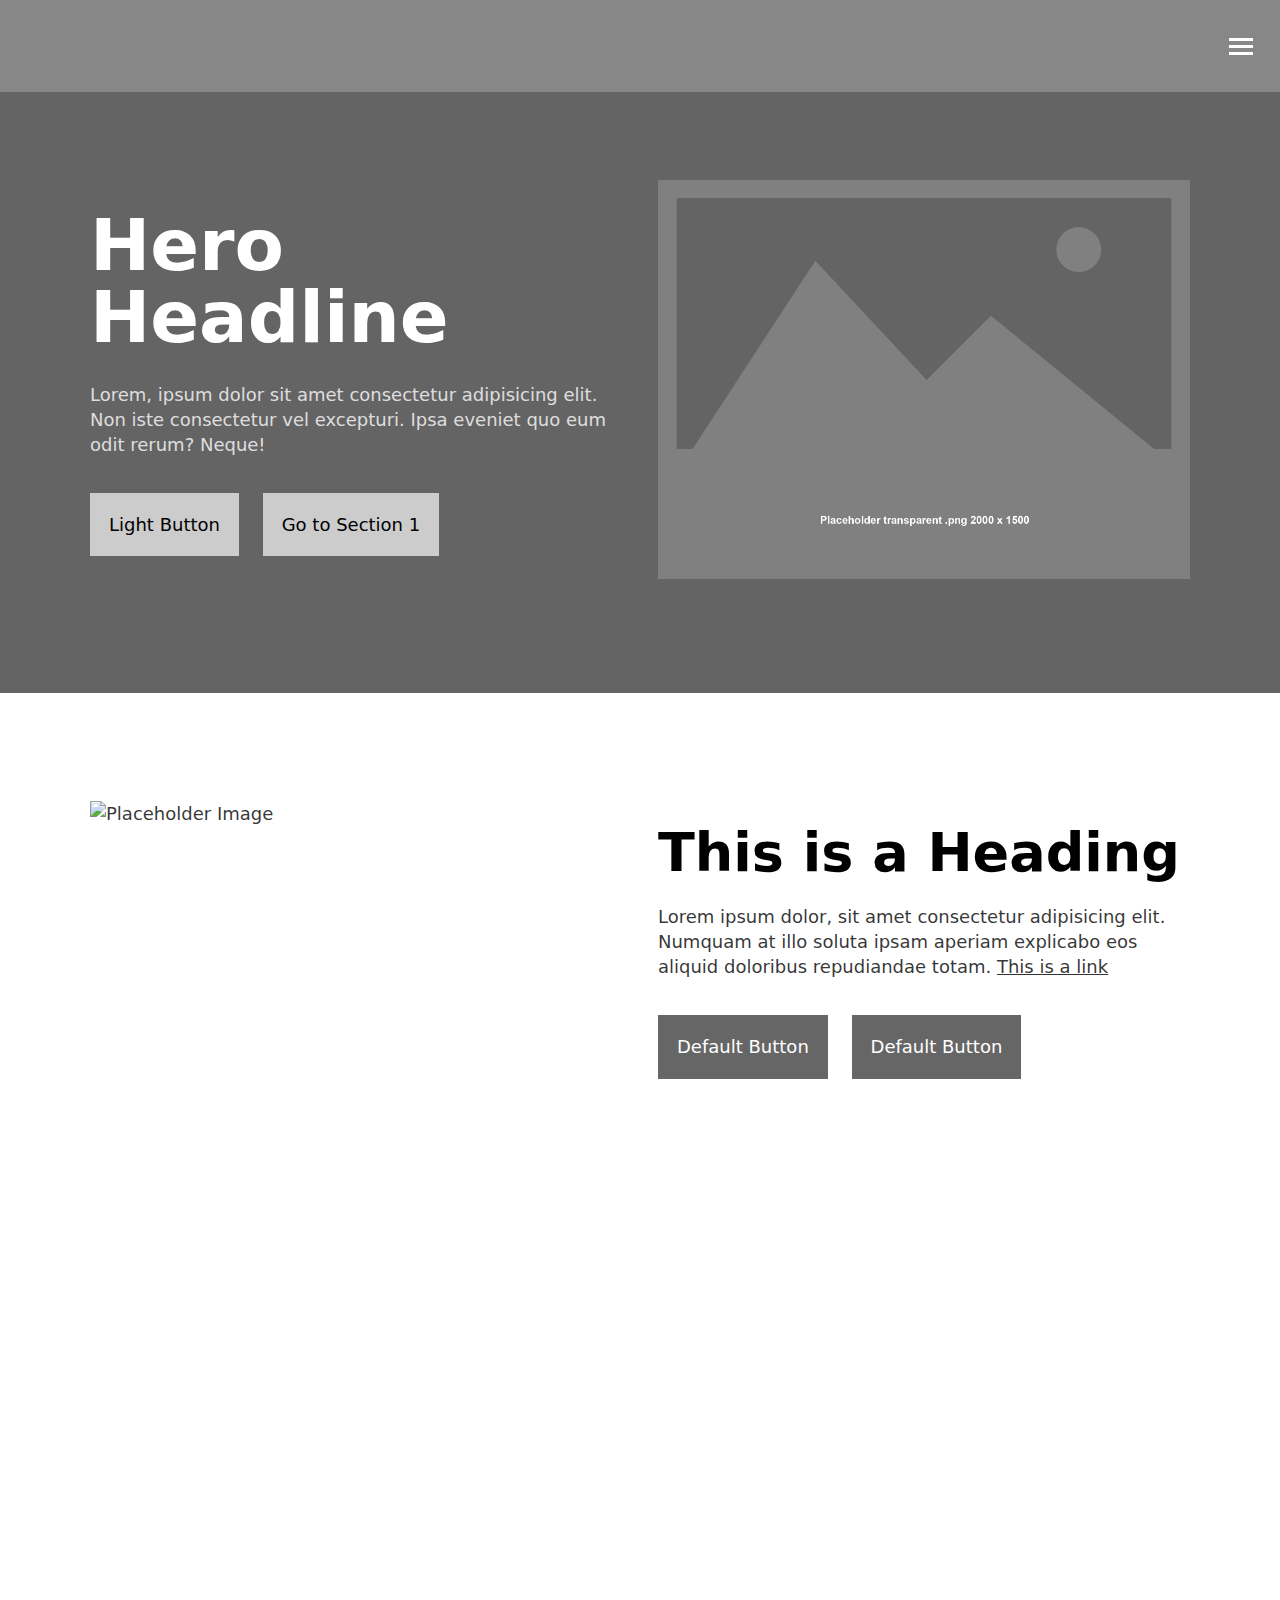
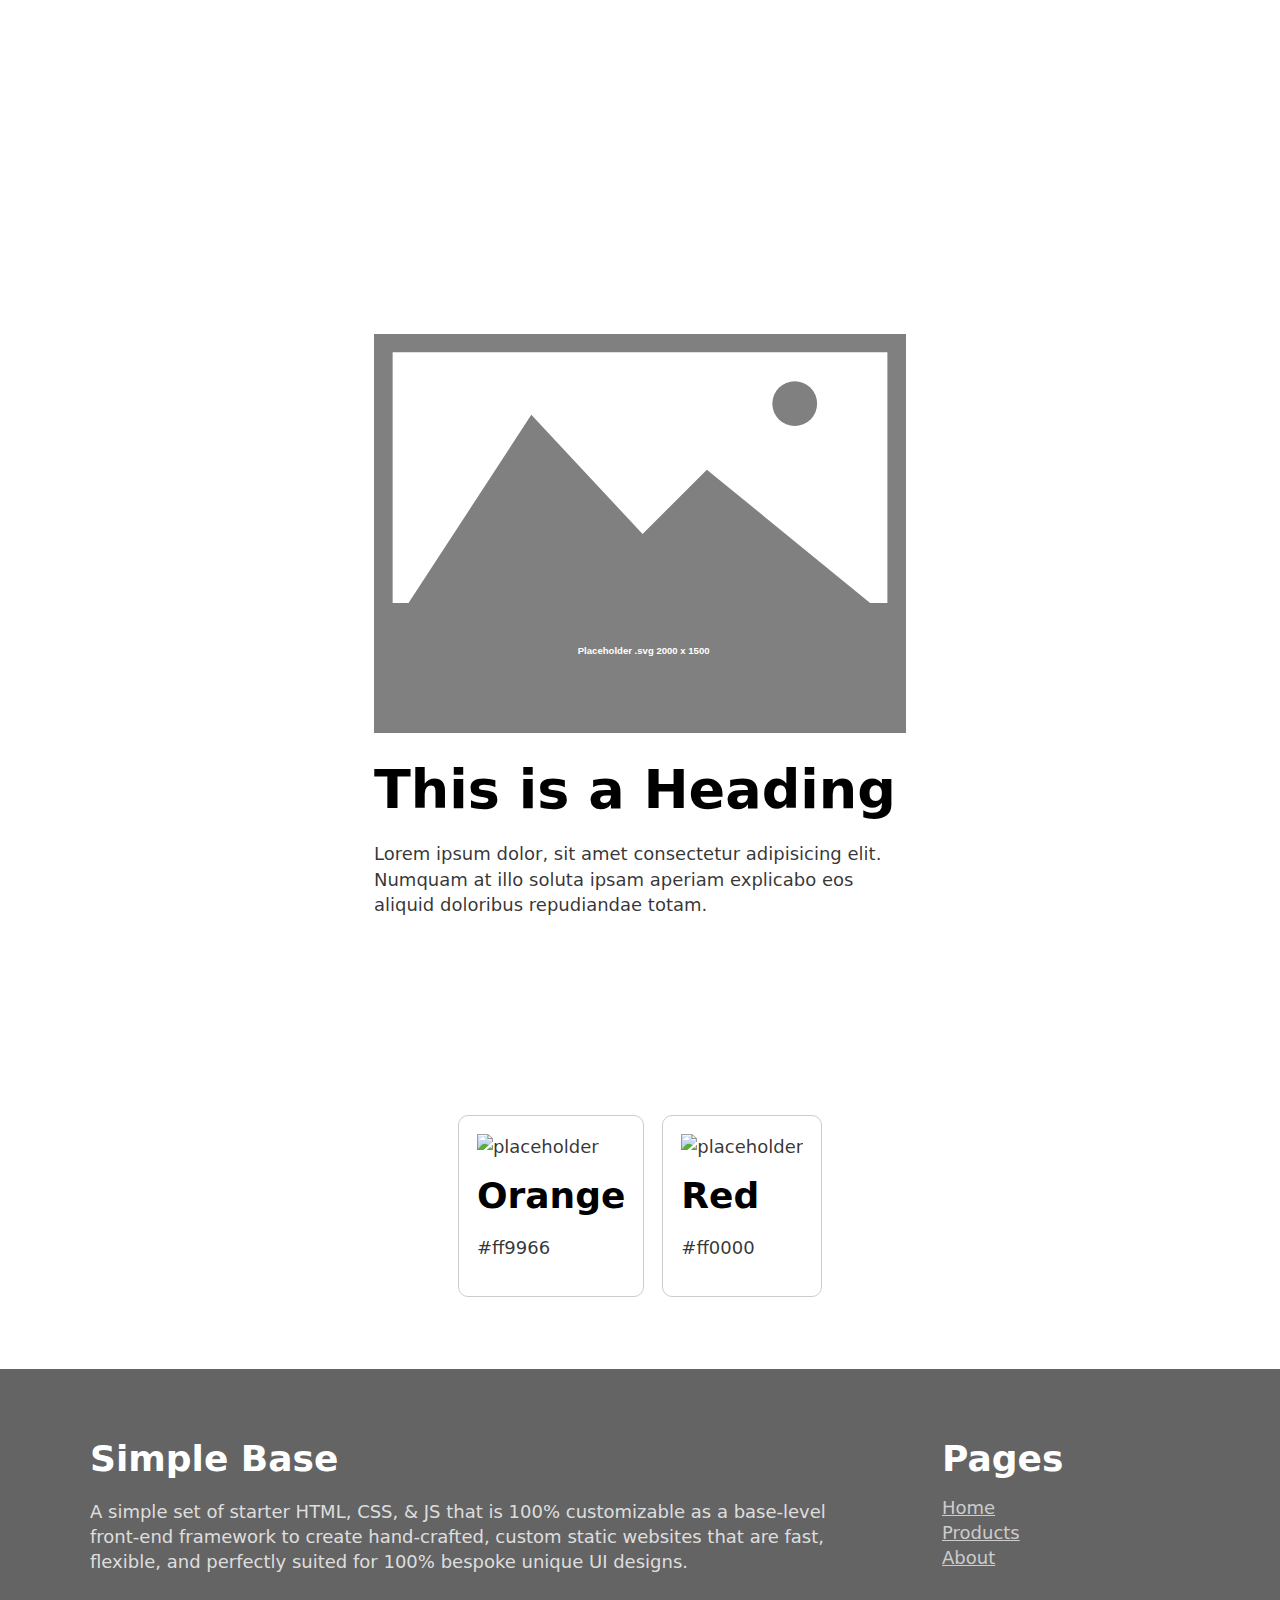
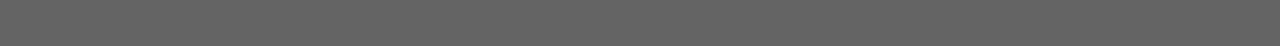
==== index.html @ 4d8b73c4 "updates" ====
<!DOCTYPE html>
<html lang="en">

<head>
    <meta charset="UTF-8">
    <meta name="viewport" content="width=device-width, initial-scale=1.0">
    <title>Simple Base</title>

    <!-- MAIN CSS FILE -->
    <link rel="stylesheet" href="css/style.css">


</head>

<body>

    <header class="site-header on-top-of-hero">
        <div class="site-logo">
            <a href="index.html">
                <!-- <img src="img/placeholder-logo-500x500.png" alt="Site Base Logo" width="50" height="50"> -->
                <!-- <img src="img/placeholder-logo-500x500.svg" alt="Site Base Logo" width="50" height="50"> -->
                <svg width="50" height="50">
                    <circle r="25" cx="25" cy="25" fill="#888"></circle>
                </svg>
            </a>
            <h1 class="hide-visually"><a href="index.html">Simple Base</a></h1>
        </div>
        <nav class="site-header-nav toggle-menu" data-menustate="closed">
            <button class="site-menu-button">
                <span class="hide-visually">Menu</span>
                <svg class="simple-navicon" width="24" height="21">
                    <rect class="simple-navicon-top" x="0" y="2" height="3" width="24"></rect>
                    <rect class="simple-navicon-middle" x="0" y="9" height="3" width="24"></rect>
                    <rect class="simple-navicon-bottom" x="0" y="16" height="3" width="24"></rect>
                </svg>
            </button>
            <ul class="site-menu">
                <li><a href="index.html">Home</a></li>
                <li><a href="products.html">Products</a></li>
                <li><a href="about.html">About</a></li>
                
            </ul>
        </nav>
    </header>

    <main class="site-main">

        <section class="hero">
            <div class="container">

                <div class="row swapped">
                    <div class="one-half">
                        <img src="img/placeholder-2000x1500.png" alt="Hero Image Placeholder" width="2000" height="1500">
                    </div>
                    <div class="one-half">
                        <h1>Hero Headline</h1>
                        <p>Lorem, ipsum dolor sit amet consectetur adipisicing elit. Non iste consectetur vel excepturi. Ipsa eveniet quo eum odit rerum? Neque!</p>
                        <a href="#" class="button light">Light Button</a>
                        <a href="#section1" class="button light">Go to Section 1</a>
                    </div>
                </div>

            </div>
        </section>

        <section id="section1">
            <div class="container">

                <div class="row">
                    <div class="one-half observe-me .animate-from-left">
                        <img src="hero-1000x625.jpg" alt="Placeholder Image">
                    </div>
                    <div class="one-half observe-me animate-from-right">
                        <h1>This is a Heading</h1>
                        <p>Lorem ipsum dolor, sit amet consectetur adipisicing elit. Numquam at illo soluta ipsam aperiam explicabo eos aliquid doloribus repudiandae totam. <a href="#">This is a link</a></p>
                        <a href="#" class="button">Default Button</a>
                        <a href="#" class="button">Default Button</a>
                    </div>
                </div>

            </div>
        </section>

        <section id="section2">
            <div class="container">

                <div class="row swapped observe-me animate-from-left">
                    <div class="one-half">
                        <img src="img/placeholder-2000x1500.gif" alt="Placeholder Image">
                    </div>
                    <div class="one-half">
                        <h1>This is a Heading</h1>
                        <p>Lorem ipsum dolor, sit amet consectetur adipisicing elit. Numquam at illo soluta ipsam aperiam explicabo eos aliquid doloribus repudiandae totam.</p>
                    </div>
                </div>

            </div>
        </section>

        <section id="section3">
            <div class="container">

                <div class="row">
                    <div class="one-half centered">
                        <img src="img/placeholder-2000x1500.svg" alt="Placeholder Image">
                        <h1>This is a Heading</h1>
                        <p>Lorem ipsum dolor, sit amet consectetur adipisicing elit. Numquam at illo soluta ipsam aperiam explicabo eos aliquid doloribus repudiandae totam.</p>
                    </div>
                </div>


            </div>
        </section>

        <section>
            <div class="container">

                <div class="centered-card-group">

                    <div class="centered-card">
                      <img src="http://fpoimg.com/200x200?text=orange&bg_color=f96&text_color=fff" alt="placeholder">
                      <h2>Orange</h2>
                      <p>#ff9966</p>
                    </div>
                  
                    <div class="centered-card">
                      <img src="http://fpoimg.com/200x200?text=red&bg_color=f00&text_color=fff" alt="placeholder">
                      <h2>Red</h2>
                      <p>#ff0000</p>
                    </div>
                  
                  </div>

            </div>


        </section>

    </main>

    <footer class="site-footer">

        <div class="container">

            <div class="row">

                <div class="three-fourths">
                    <h2>Simple Base</h2>
                    <p>A simple set of starter HTML, CSS, & JS that is 100% customizable as a base-level front-end framework to create hand-crafted, custom static websites that are fast, flexible, and perfectly suited for 100% bespoke unique UI designs.</p>
                </div>

                <div class="one-fourth">
                    <h2>Pages</h2>
                    <nav class="site-footer-nav">
                        <ul>
                            <li><a href="index.html">Home</a></li>
                            <li><a href="products.html">Products</a></li>
                            <li><a href="about.html">About</a></li>
                        </ul>
                    </nav>
                </div>

            </div>

        </div>


    </footer>

    <!-- MAIN JS FILE -->
    <script src="js/script.js"></script>

</body>

</html>
---- css/style.css ----
/* -----------------------------
--------------------------------
--------------------------------

CSS TABLE OF CONTENTS

# GLOBAL STYLES
    # GLOBAL VARIABLES
    # GLOBAL RESET
    # GLOBAL COLORS
    # GLOBAL TYPOGRAPHY
    # GLOBAL MEDIA
    # GLOBAL HELPERS

# LAYOUT
    # MEDIA QUERIES / BREAKPOINTS (RESPONSIVE TYPOGRAPHY)
    # CONTAINER
    # GRID

# SITE STRUCTURE
    # HEADER
        # LOGO
        # SITE NAV
            # TOGGLE MENU
        # SITE-HEADER-ON-TOP-OF-HERO
    # MAIN
        # SECTIONS
            # HERO
    # FOOTER

# UI COMPONENTS
    # BUTTONS

# ANIMATION
    # SMOOTH SCROLLING

# CUSTOM STYLING


--------------------------------
--------------------------------
-------------------------------- */

/* -------------- */
/* -- GLOBALS -- */
/* ------------- */

/* GLOBAL VARIABLES */

:root {

    /* DEFINE ALL COMMONLY USED COLORS HERE */
    --color-body-background: rgb(255 255 255);
    --color-text-body: rgb(0 0 0 / .8);
    --color-text-headings: rgb(0 0 0 / 1);

    --color-links-dark: rgb(102 102 102);
    --color-links-darker: rgb(0 0 0);
    --color-links-light: rgb(204 204 204);
    --color-links-lighter: rgb(255 255 255);

    --color-siteheader-background: rgb(135, 135, 135);
    --color-siteheader-links: var(--color-text-headings);

    --color-hero-background: rgb(100 100 100);
    --color-hero-text: rgb(255 255 255 / .8);
    --color-hero-headings: rgb(255 255 255 / 1);

    --color-sitefooter-background: rgb(100 100 100);
    --color-sitefooter-text: rgb(255 255 255 / .8);
    --color-sitefooter-headings: rgb(255 255 255 / 1);
    --color-sitefooter-links: rgb(255 255 255);

    /*  DEFINE ALL FONTS USED HERE */
    --font-body: system-ui, Helvetica, Arial, sans-serif;
    --font-headings: system-ui, Helvetica, Arial, sans-serif;

    /* SIZING UNITS */
    --container-width: 1100px;
    --unit-small: 1em;
    --unit-medium: 2em;
    --unit-large: 4em;


}

/* GLOBAL RESET */

/* CHANGE BOX-SIZING FOR ALL TO BORDER-BOX */
* { box-sizing: border-box; }

/* REMOVE THE DEFAULT 8px MARGIN ON THE BODY */
body { margin: 0; }

/* GLOBAL COLORS */
body {

    /* SET THE COLOR OF THE MAIN BODY BACKGROUND */
    background-color: var(--color-body-background);

    /* SET THE COLOR OF THE MAIN BODY TEXT */
    color: var(--color-text-body);

}

/* SET THE COLOR OF ALL HEADINGS H1-etc */
h1, h2, h3 {
    color: var(--color-text-headings);
}

a {

    /* SET THE COLOR OF ALL TEXT LINKS */
    color: var(--color-links);

    /* SET THE COLOR OF ALL HOVER STATES ON TEXT LINKS */
    &:hover {
        color: var(--color-links-hover);
    }

}

/* GLOBAL TYPOGRAPHY */
body {

    /* SET THE FONT FOR ALL MAIN BODY TEXT */
    font-family: var(--font-body);

    /* SET THE LEADING (LINE-HEIGHT) FOR ALL BODY TEXT */
    line-height: 1.4;

}

/* SET THE FONT FAMILY AND MARGINS FOR ALL HEADINGS */
h1, h2, h3 {
    font-family: var(--font-headings);
    margin: .4em 0;
}

/* SET H1 FONT SIZE AND LEADING */
h1 {
    font-size: 3em;
    line-height: 1.1;
}

/* SET H2 FONT SIZE AND LEADING */
h2 {
    font-size: 2em;
    line-height: 1.2;
}

/* SET H3 FONT SIZE AND LEADING */
h3 {
    font-size: 1.5em;
    line-height: 1.3;
}

p {
    /* LIMIT THE WIDTH OF ALL PARAGRAPHS */
    max-width: 65ch;

    /* NEW SCHOOL WIDOW SLAYER */
    text-wrap: pretty;

}

/* GLOBAL MEDIA */

/* MAKE ALL IMAGES SHRINK ON SMALL SCREENS */
img {
    max-width: 100%;
    height: auto; 
}

/* GLOBAL HELPERS */

/* HIDE ELEMENTS VISUALLY BUT NOT FROM SCREEN READERS AND SEACH ENGINES */
.hide-visually {
    position: absolute;
    top: -9999px;
    left: -9999px;
}

@media (max-width: 767px) {
    .hide-visually-smallonly {
        position: absolute;
        top: -9999px;
        left: -9999px;
    }
}


/* ------------- */
/* -- LAYOUT -- */
/* ------------ */

/* RESPONSIVE TYPOGRAPHY VIA MEDIA QUERIES */

/* SMALL SCREENS (Mobile < 768px) */
body {
    /* SET THE DEFAULT FONT SIZE TO 14px */
    font-size: 87.5%; 
}

/* MEDIUM SCREENS (Tablets < 1200px) */
@media (min-width: 768px) {
    body {
        /* SET THE MEDIUM SCREENS AND HIGHER FONT SIZE TO 16px */
        font-size: 100%; 
    }
}

/* LARGE SCREENS (Laptops & Desktops > 1200px) */
@media (min-width: 1200px) {
    body {
        /* SET THE LARGE SCREENS AND HIGHER FONT SIZE TO 18px */
        font-size: 112.5%; 
    }
}

/* CONTAINER */
.container {
    /* SET THE MAX WIDTH OF YOUR SITE (eg 1200px) */
    max-width: var(--container-width);

    /* CENTER THE CONTAINER HORIZONTALLY*/
    margin-left: auto;
    margin-right: auto;
}

/* GRID */
.row {
    --gridgap: 2em;
}

.row > * {
    margin-top: var(--gridgap);
    margin-bottom: var(--gridgap);
}

@media (min-width: 768px) {
    .row {
        display: grid;
        grid-template-columns: repeat(12, 1fr);
        gap: var(--gridgap);
    }

    /* COMMONLY USED SEMANTIC COLUMN WIDTHS */
    .one-half { grid-column: auto / span 6; }
    .one-third { grid-column: auto / span 4; }
    .two-thirds { grid-column: auto / span 8; }
    .one-fourth { grid-column: auto / span 3; }
    .three-fourths { grid-column: auto / span 9; }

    /* 12 COLUMN CLASSES */
    .col-1 { grid-column: auto / span 1; }
    .col-2 { grid-column: auto / span 2; }
    .col-3 { grid-column: auto / span 3; }
    .col-4 { grid-column: auto / span 4; }
    .col-5 { grid-column: auto / span 5; }
    .col-6 { grid-column: auto / span 6; }
    .col-7 { grid-column: auto / span 7; }
    .col-8 { grid-column: auto / span 8; }
    .col-9 { grid-column: auto / span 9; }
    .col-10 { grid-column: auto / span 10; }
    .col-11 { grid-column: auto / span 11; }
    .col-12 { grid-column: auto / span 12; }

    /* COMMONLY CENTERED COLUMNS */
    .one-half.centered { grid-column: 4 / span 6; }
    .one-third.centered { grid-column: 5 / span 4; }
    .two-thirds.centered { grid-column: 3 / span 8; }

    /* PUSHES */
    .push-1 { grid-column-start: 2; }
    .push-2 { grid-column-start: 3; }
    .push-3 { grid-column-start: 4; }
    .push-4 { grid-column-start: 5; }
    .push-5 { grid-column-start: 6; }
    .push-6 { grid-column-start: 7; }
    .push-7 { grid-column-start: 8; }
    .push-8 { grid-column-start: 9; }
    .push-9 { grid-column-start: 10; }
    .push-10 { grid-column-start: 11; }
    .push-11 { grid-column-start: 12; }

    /* SWAP (REVERSE) COLUMNS - WORKS ONLY w/ 2 CHILDREN  */
    .row.swapped > *:first-child { order: 2; }
    .row.swapped > *:last-child { order: 1; }

}

/* FOR DEMO PURPOSES */
.demo > * {
    background-color: #444;
    padding: 1em;
    text-align: center;
}


/* -------------------- */
/* -- SITE STRUCTURE -- */
/* -------------------- */

/* SITE HEADER */
.site-header {
    background-color: var(--color-siteheader-background);
    
    /* PUT ALL HEADER CHILDREN SIDE-BY-SIDE AND VERT CENTERED ON LARGE SCREENS */
    @media (min-width: 768px) {
        display: flex;
        justify-content: space-between;
        align-items: center;
    }

    /* ADD SOME GENERAL SPACING AROUND THE HEADER */
    padding: var(--unit-small);

    /* REMOVE LINK UNDERLINES IN HEADER */
    a {
        text-decoration: none;
    }

    /* SITE LOGO */
    .site-logo {

        /* PUT SITE LOGO CHILDREN SIDE-BY-SIDE AND CENTER */
        display: flex;
        align-items: center;
        justify-content: center;
        gap: 1em;

        /* PLACE LOGO CHILDREN SIDE-BY-SIDE AND CENTER */
        /*display: flex;
        align-items: center;
        justify-content: center;
        gap: 1em;*/

        

        /* REMOVE MARGINS AND RESIZE H1 INSIDE HEADER */
        h1 {
            font-size: 2em;
            margin: 0;
            text-wrap: nowrap;
        }

    

    }

    /* SITE-NAV */
    .site-header-nav {

        ul {
            /* REMOVE MARGINS & BULLETS FROM LIST */
            margin: 0;
            padding: 0;
            list-style: none;
            display: flex;
            justify-content: center;
            flex-wrap: wrap;

        }

        /* MAKE SITE NAV LINKS BIG LIKE BUTTONS */
        a {
            display: block;
            padding: 1em;
        }
    
    }

}

/* TOGGLE MENU */

/* HIDE MENU BUTTON IF NOT USING TOGGLE NAV */
.site-menu-button {
    display: none;
}

.toggle-menu {

    /* SET TOGGLE MENU COLORS */
    --color-togglemenu-text: yellow;
    --color-togglemenu-background: red;


    display: flex;
    flex-direction: row-reverse;
    align-items: center;

    /* SHOW MENU BUTTON IF USING TOGGLE NAV */
    .site-menu-button {
        display: block;
        background-color: transparent;
        border: 1px solid var(--color-siteheader-links);
        color: var(--color-siteheader-links);
        padding: .5em;
        position: relative;
        z-index: 100;
        transition: .4s all ease-out;

        /* RESET BUTTON FONT SIZE TO SAME AS SITE HEADER NAV */
        font-size: inherit;
        
        &:hover {
            cursor: pointer;
        }

        &:has(svg) {
            
            /* VERTICALLY ALIGN AND ADD GAP */
            display: flex;
            align-items: center;
            gap: calc(var(--unit-small) / 2);

            /* REMOVE BORDER */
            border: none;

            /* SET SVG COLOR */
            svg {
                fill: var(--color-siteheader-links);
            }

            /* ADD SUPPORT FOR NAVICON / HAMBURGER ICON */
        &:has(svg) {

            /* VERTICALLY ALIGN THE MENU TEXT W ICON */
            display: flex;
            align-content: center;
            gap: var(--unit-small);

            /* REMOVE BORDER */
            border: none;

            /* SET THE COLOR OF THE SVG TO MATCH */
            svg {
                fill: var(--color-siteheader-links);
            }

        }


            /* ADD SUPPORT FOR SVG ANIMATION */
            svg > * {
                transition: .2s all ease-out;
                transform-origin: center;
            }

        }

    }

    .site-menu {
        position: fixed;
        top: 0;
        right: 0;
        z-index: 50;
        background-color: var(--color-togglemenu-background);
        width: 100%;
        min-height: 100svh;
        flex-direction: column;
        justify-content: center;
        align-items: center;
        font-size: 3vw;
        transition: .4s all ease-out;

        a {
            padding: 2vh 2vw;
            color: var(--color-togglemenu-text);
        }
    }

    &[data-menustate="open"] {

        /* CHANGE COLORS TO TOGGLE MENU COLORS WHEN OPEN */
        --color-siteheader-links: var(--color-togglemenu-text);

        /* SET MENU BUTTON TO FIXED WHEN MENU IS OPEN */
        .site-menu-button {
            position: fixed;
            z-index: 100;
        }

        
        
        
        
        
        
        
        
        
        
        
        
        /* SHOW THE SITE MENU WHEN OPEN */
        .site-menu {
            transform: translateX(0);
        }

        /* ANIMATE THE NAVICON / HAMBURGER ICON TO AN X */
       .site-menu-button svg {
           
            .simple-navicon-top {
                 rotate: 45deg;
                 translate: -21% 25%;
            }
            .simple-navicon-middle {
                opacity: 0;
            }
            .simple-navicon-bottom {
                transform: translate(-21%, -25%) rotate(-45deg);
            }
        }

    }

    &[data-menustate="closed"] {

        /* MOVE THE SIDE MENU TO THE RIGHT WHEN CLOSED */
        .site-menu {
            transform: translateX(100%);
        }
    }
}

/* IF TOGGLE MENU DISPLAY LOGO ON LEFT AND MENU ON RIGHT ON ALL SCREENS */
.site-header:has(.toggle-menu) {
    display: flex;
    justify-content: space-between;

    .site-logo {
        position: relative;
        z-index: 100;
    }

}


/* PLACE SITE HEADER ON TOP OF HERO ON LARGE SCREENS */
.site-header.on-top-of-hero {

    /* RENDER HEADER ON TOP OF HERO */
    position: absolute;
    width: 100%;

    /* SET SITE HEADER LINK COLOR ON LARGE SCREENS */
    --color-siteheader-links: var(--color-hero-headings);
    a {
        color: var(--color-siteheader-links);
    }

    /* ADD MORE SPACE ON TOP FOR THE ABSOLUTE HEADER */
    & + .site-main > .hero {
        padding-top: calc(4em + var(--unit-large));
    }

}


/* SITE MAIN */
.site-main {
}

/* SECTIONS */
section {
    padding: var(--unit-large) var(--unit-small);
}

/* HERO SECTION */

.hero {
    background-color: var(--color-hero-background);
    color: var(--color-hero-text);

    h1 {
        font-size: 4em;
        line-height: 1;
        text-wrap: balance;
    }

    h1, h2, h3 {
        color: var(--color-hero-headings);
    }

}

/* SITE FOOTER */
.site-footer {
    background-color: var(--color-sitefooter-background);
    color: var(--color-sitefooter-text);

    /* ADD SOME GENERAL PADDING AROUND THE FOOTER */
    padding: var(--unit-small);

    h1, h2, h3 {
        color: var(--color-sitefooter-headings);
    }

    a {
        color: var(--color-links-light);

        &:hover {
            color: var(--color-links-lighter);
        }
    }

    .site-footer-nav {
        ul {
            list-style: none;
            margin: 0;
            padding: 0;
        }
    }

}


/* ------------------- */
/* -- UI COMPONENTS -- */
/* ------------------- */

/* BUTTONS */

.button {
    /* SET THE BUTTON COLORS */
    border: 1px solid var(--color-links-dark);
    background-color: var(--color-links-dark);
    color: white;

    /* ENABLE BOX MODEL STYLING */
    display: inline-block;
    padding: var(--unit-small);
    margin: var(--unit-small) 0;

    /* GET RID OF THE UNDERLINE */
    text-decoration: none;

    + .button {
        margin-left: var(--unit-small);
    }

    &:hover {
        color: #fff;
        background-color: var(--color-links-darker);
        border-color: var(--color-links-darker);
    }

    /* LIGHT BUTTON VARIANT */
    &.light {
        border-color: var(--color-links-light);
        background-color: var(--color-links-light);
        color: var(--color-links-darker);

        &:hover {
            border-color: var(--color-links-lighter);
            background-color: var(--color-links-lighter);
        }

    }

}

/* CENTERED CARDS */
.centered-card-group {

    display: flex;
    justify-content: center;
    gap: 1em;

    .centered-card {
        border: 1px solid #ccc;
        border-radius: 10px;
        padding: 1em;
    }

}
















/* ------------------- */
/* -- ANIMATION -- */
/* ------------------- */

/* ENABLE NATIVE SMOOTH SCROLLING */
html {
    scroll-behavior: smooth;
}

/* ONSCROLL TRIGGERED ANIMATION */
.observe-me {
    opacity: 0;
    transition: all 1s ease-out .5s;
    
    &[data-viewstate="active"] {
        opacity: 1;
    }

}

.animate-from-left {
    translate: -20px 20px;
    &[data-viewstate="active"] {
        translate: 0 0;
    }
}
.animate-from-right {
    translate: 20px 20px;
    &[data-viewstate="active"] {
        translate: 0 0;
    }
}
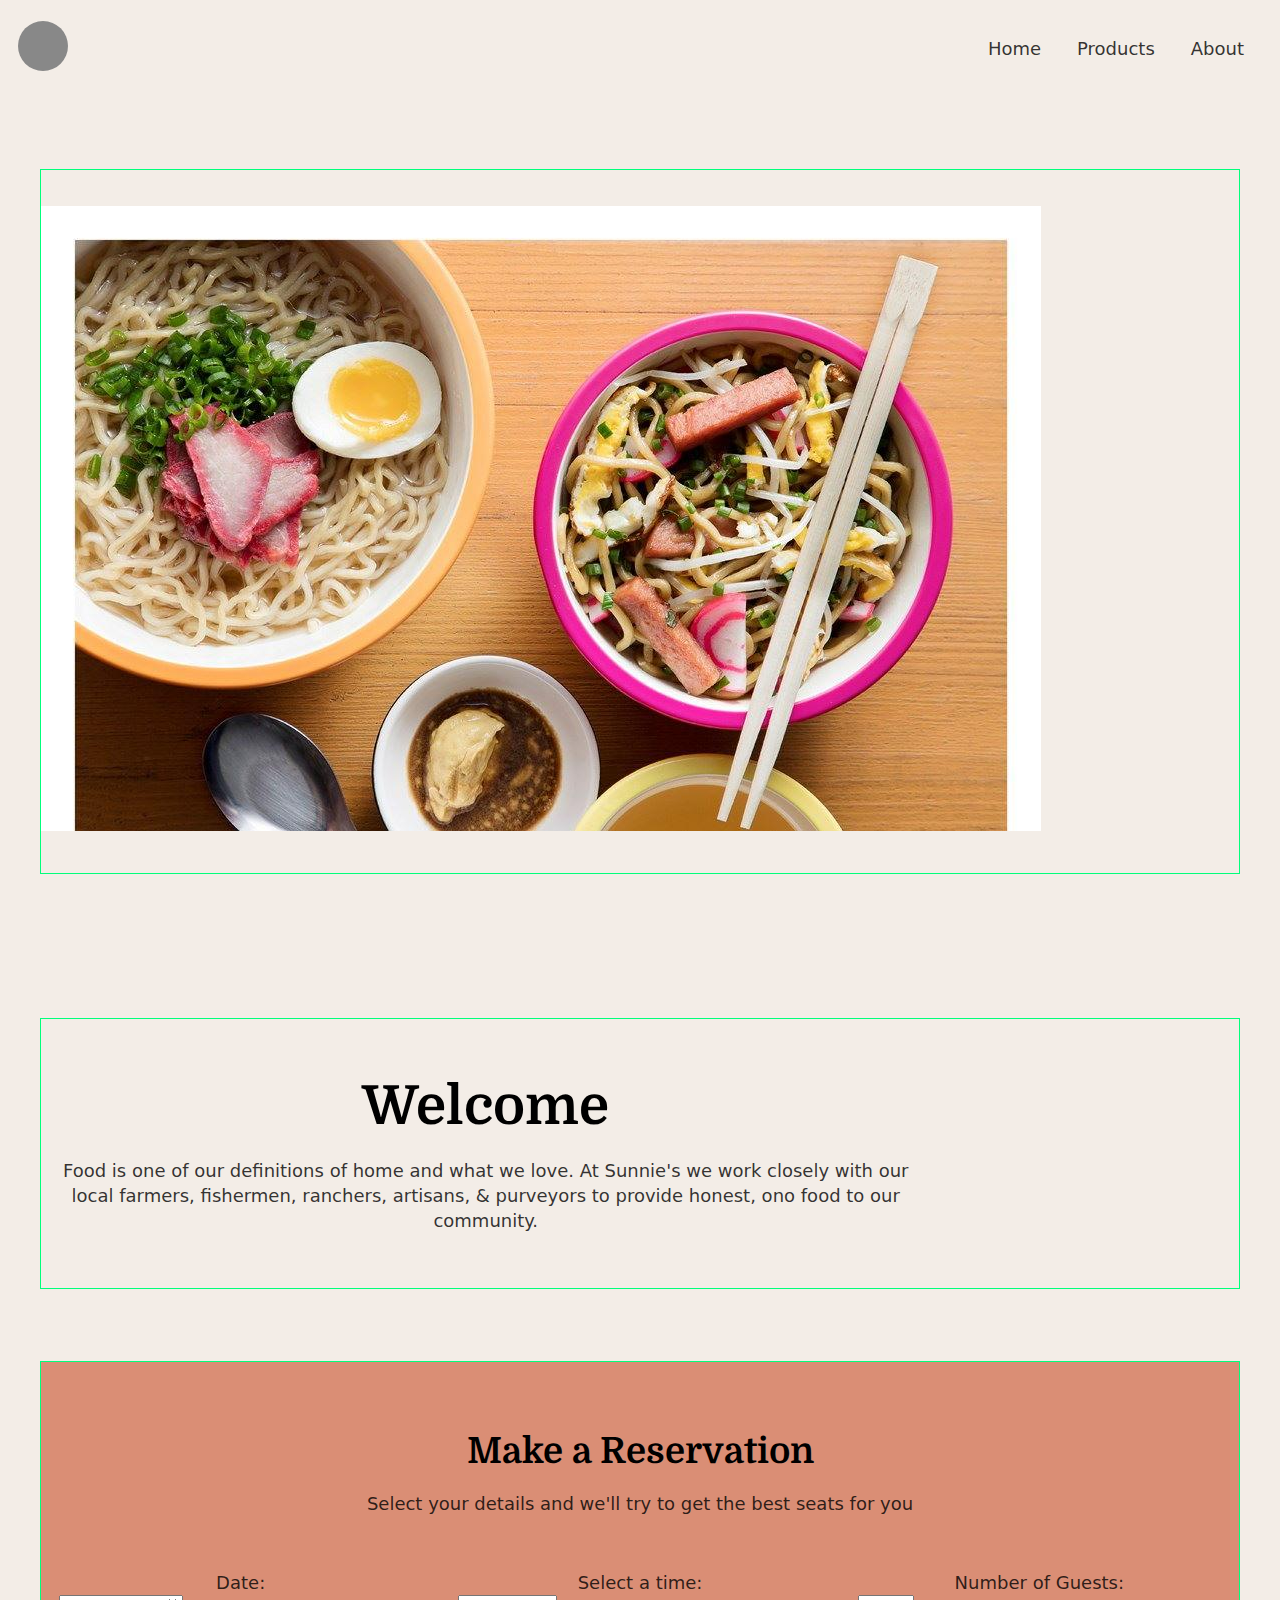
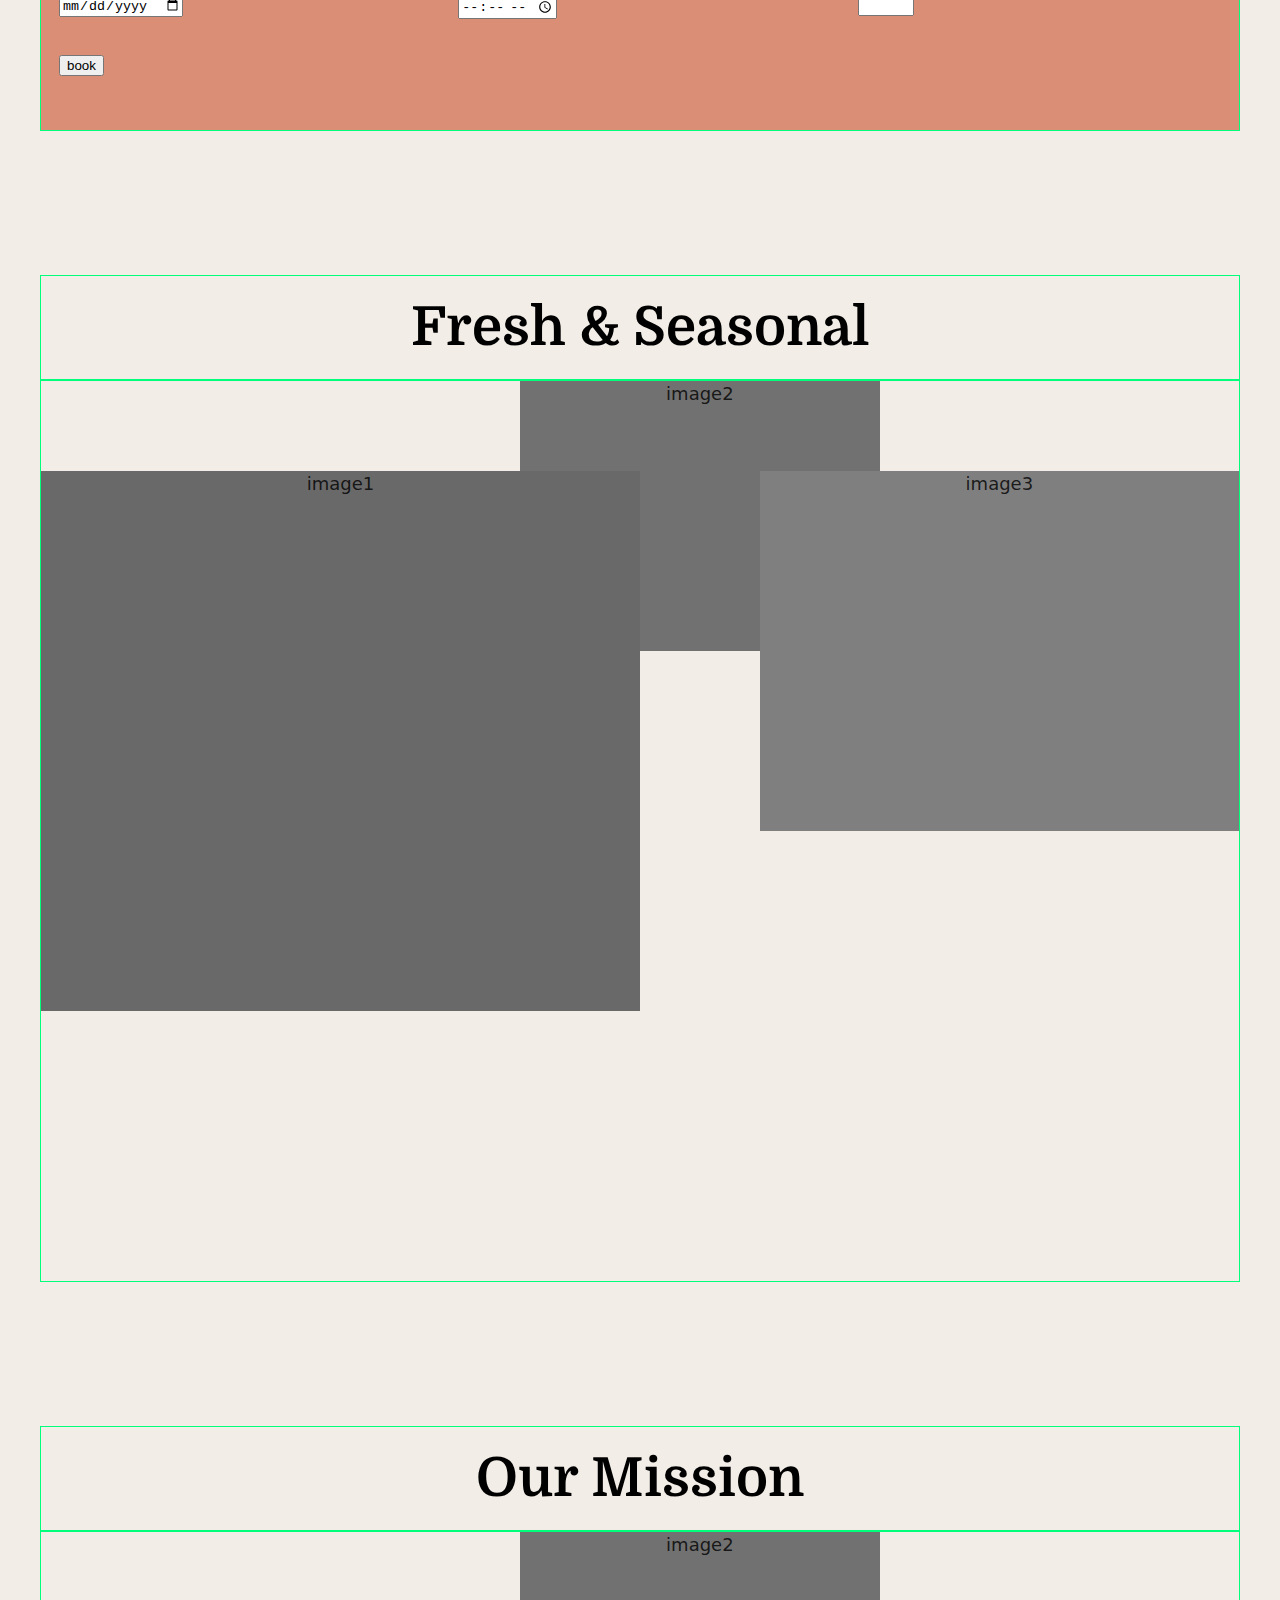
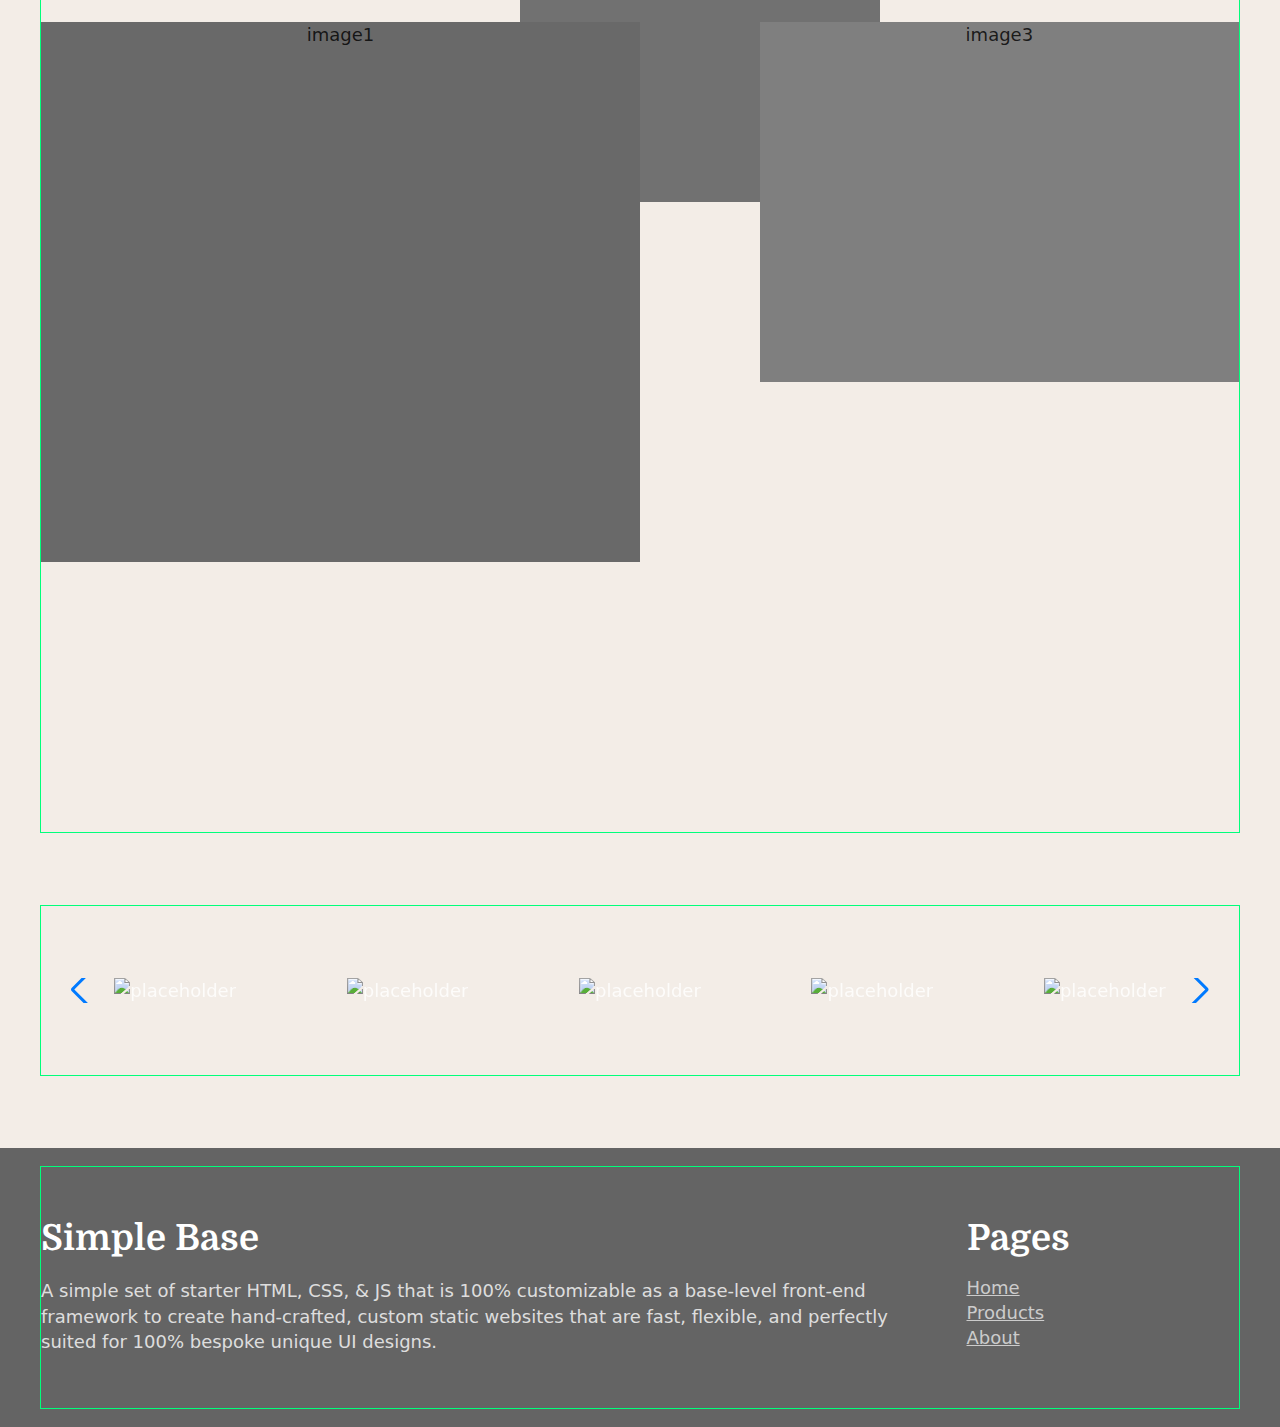
==== commit 47f60f42: "added images" ====
--- a/index.html
+++ b/index.html
@@ -6,15 +6,27 @@
     <meta name="viewport" content="width=device-width, initial-scale=1.0">
     <title>Simple Base</title>
 
+    <!-- GOOGLE FONT -->
+
+
+    <link rel="preconnect" href="https://fonts.googleapis.com">
+    <link rel="preconnect" href="https://fonts.gstatic.com" crossorigin>
+    <link
+        href="https://fonts.googleapis.com/css2?family=Domine:wght@400..700&family=Lato:ital,wght@0,100;0,300;0,400;0,700;0,900;1,100;1,300;1,400;1,700;1,900&display=swap"
+        rel="stylesheet">
+
     <!-- MAIN CSS FILE -->
     <link rel="stylesheet" href="css/style.css">
 
+    <!-- CSS LINK IN HEAD OF HTML (NOT IN BODY) -->
+    <link rel="stylesheet" href="https://cdn.jsdelivr.net/npm/swiper@11/swiper-bundle.min.css">
+
 
 </head>
 
 <body>
 
-    <header class="site-header on-top-of-hero">
+    <header class="site-header on-top-of-herox">
         <div class="site-logo">
             <a href="index.html">
                 <!-- <img src="img/placeholder-logo-500x500.png" alt="Site Base Logo" width="50" height="50"> -->
@@ -25,7 +37,7 @@
             </a>
             <h1 class="hide-visually"><a href="index.html">Simple Base</a></h1>
         </div>
-        <nav class="site-header-nav toggle-menu" data-menustate="closed">
+        <nav class="site-header-nav toggle-menux" data-menustate="closed">
             <button class="site-menu-button">
                 <span class="hide-visually">Menu</span>
                 <svg class="simple-navicon" width="24" height="21">
@@ -38,103 +50,251 @@
                 <li><a href="index.html">Home</a></li>
                 <li><a href="products.html">Products</a></li>
                 <li><a href="about.html">About</a></li>
-                
+
             </ul>
         </nav>
     </header>
 
+
+
+
+
+
     <main class="site-main">
 
-        <section class="hero">
+        <section class="Hero">
             <div class="container">
 
-                <div class="row swapped">
-                    <div class="one-half">
-                        <img src="img/placeholder-2000x1500.png" alt="Hero Image Placeholder" width="2000" height="1500">
-                    </div>
-                    <div class="one-half">
-                        <h1>Hero Headline</h1>
-                        <p>Lorem, ipsum dolor sit amet consectetur adipisicing elit. Non iste consectetur vel excepturi. Ipsa eveniet quo eum odit rerum? Neque!</p>
-                        <a href="#" class="button light">Light Button</a>
-                        <a href="#section1" class="button light">Go to Section 1</a>
-                    </div>
-                </div>
+                <div class="row">
+                    <div class="one-whole centered">
+                        <img src="img/hero-1000x625.jpg" alt="Placeholder Image">
+
+                    </div>
+                </div>
+
+
 
             </div>
         </section>
 
-        <section id="section1">
+        <section class="intro">
             <div class="container">
 
+
                 <div class="row">
-                    <div class="one-half observe-me .animate-from-left">
-                        <img src="hero-1000x625.jpg" alt="Placeholder Image">
-                    </div>
-                    <div class="one-half observe-me animate-from-right">
-                        <h1>This is a Heading</h1>
-                        <p>Lorem ipsum dolor, sit amet consectetur adipisicing elit. Numquam at illo soluta ipsam aperiam explicabo eos aliquid doloribus repudiandae totam. <a href="#">This is a link</a></p>
-                        <a href="#" class="button">Default Button</a>
-                        <a href="#" class="button">Default Button</a>
-                    </div>
-                </div>
-
+                    <div class="three-fourths centered">
+                        <h1>Welcome</h1>
+                        <p>Food is one of our definitions of home and what we love. At Sunnie's we work closely
+                            with our local farmers, fishermen, ranchers, artisans, & purveyors to provide
+                            honest, ono
+                            food to our community.
+
+                    </div>
+
+                </div>
             </div>
-        </section>
-
-        <section id="section2">
+
+
+            <section class="Res">
+
+                <div class="container">
+
+
+                    <div class="reservation-form">
+                        <h2>Make a Reservation</h2>
+                        <p>Select your details and we'll try to get the best seats for you</p>
+
+                        <form>
+
+                            <div class="row">
+                                <div class="one-third">
+                                    <label for="date">Date:</label>
+                                    <input type="date" id="date" name="date">
+                                </div>
+
+                                <div class="one-third">
+                                    <label for="appt">Select a time:</label>
+                                    <input type="time" id="appt" name="appt">
+                                </div>
+
+                                <div class="one-third">
+                                    <label for="quantity">Number of Guests:</label>
+                                    <input type="number" id="quantity" name="quantity" min="1" max="10">
+                                </div>
+                            </div>
+
+
+                            <input type="submit" value="book">
+
+                        </form>
+                    </div>
+
+                </div>
+
+
+            </section>
+
+            <section class="fresh">
+
+                <div class="container">
+
+
+                    <h1>Fresh & Seasonal</h1>
+
+                </div>
+
+                <div class="container">
+
+
+                    <div class="customgrid1">
+                        <div class="img1">image1</div>
+                        <div class="img2">image2</div>
+                        <div class="img3">image3</div>
+                    </div>
+
+
+                </div>
+
+
+
+                </div>
+
+
+            </section>
+
+
+
+            <section class="mission">
+
+                <div class="container">
+
+
+                    <h1>Our Mission</h1>
+
+                </div>
+
+                <div class="container">
+
+
+                    <div class="customgrid1">
+                        <div class="img1">image1</div>
+                        <div class="img2">image2</div>
+                        <div class="img3">image3</div>
+                    </div>
+
+
+                </div>
+
+
+
+                </div>
+
+
+            </section>
+
+
+            <!-- CSS LINK IN HEAD OF HTML (NOT IN BODY) -->
+            <link rel="stylesheet" href="https://cdn.jsdelivr.net/npm/swiper@11/swiper-bundle.min.css">
+
             <div class="container">
 
-                <div class="row swapped observe-me animate-from-left">
-                    <div class="one-half">
-                        <img src="img/placeholder-2000x1500.gif" alt="Placeholder Image">
-                    </div>
-                    <div class="one-half">
-                        <h1>This is a Heading</h1>
-                        <p>Lorem ipsum dolor, sit amet consectetur adipisicing elit. Numquam at illo soluta ipsam aperiam explicabo eos aliquid doloribus repudiandae totam.</p>
-                    </div>
-                </div>
+                <section class="hero">
+                    <!-- CAROUSEL IN BODY -->
+                    <!-- Slider main container -->
+                    <div class="swiper">
+                        <!-- Additional required wrapper -->
+                        <div class="swiper-wrapper">
+                            <!-- Slides -->
+                            <div class="swiper-slide">
+                                <img src="https://fpoimg.com/270x270?text=Preview" alt="placeholder">
+                            </div>
+                            <div class="swiper-slide">
+                                <img src="https://fpoimg.com/270x270?text=Preview" alt="placeholder">
+                            </div>
+                            <div class="swiper-slide">
+                                <img src="https://fpoimg.com/270x270?text=Preview" alt="placeholder">
+                            </div>
+                            <div class="swiper-slide">
+                                <img src="https://fpoimg.com/270x270?text=Preview" alt="placeholder">
+                            </div>
+                            <div class="swiper-slide">
+                                <img src="https://fpoimg.com/270x270?text=Preview" alt="placeholder">
+                            </div>
+                            <div class="swiper-slide">
+                                <img src="https://fpoimg.com/270x270?text=Preview" alt="placeholder">
+                            </div>
+                            <div class="swiper-slide">
+                                <img src="https://fpoimg.com/270x270?text=Preview" alt="placeholder">
+                            </div>
+                            <div class="swiper-slide">
+                                <img src="https://fpoimg.com/270x270?text=Preview" alt="placeholder">
+                            </div>
+                            <div class="swiper-slide">
+                                <img src="https://fpoimg.com/270x270?text=Preview" alt="placeholder">
+                            </div>
+
+                        </div>
+
+
+                        <!-- If we need navigation buttons -->
+                        <div class="swiper-button-prev"></div>
+                        <div class="swiper-button-next"></div>
+
+                    </div>
+                </section>
+
+                <!-- SWIPER JS IN BODY AT BOTTOM OF HTML -->
+                <script src="https://cdn.jsdelivr.net/npm/swiper@11/swiper-bundle.min.js"></script>
+
 
             </div>
-        </section>
-
-        <section id="section3">
-            <div class="container">
-
-                <div class="row">
-                    <div class="one-half centered">
-                        <img src="img/placeholder-2000x1500.svg" alt="Placeholder Image">
-                        <h1>This is a Heading</h1>
-                        <p>Lorem ipsum dolor, sit amet consectetur adipisicing elit. Numquam at illo soluta ipsam aperiam explicabo eos aliquid doloribus repudiandae totam.</p>
-                    </div>
-                </div>
-
-
-            </div>
-        </section>
-
-        <section>
-            <div class="container">
-
-                <div class="centered-card-group">
-
-                    <div class="centered-card">
-                      <img src="http://fpoimg.com/200x200?text=orange&bg_color=f96&text_color=fff" alt="placeholder">
-                      <h2>Orange</h2>
-                      <p>#ff9966</p>
-                    </div>
-                  
-                    <div class="centered-card">
-                      <img src="http://fpoimg.com/200x200?text=red&bg_color=f00&text_color=fff" alt="placeholder">
-                      <h2>Red</h2>
-                      <p>#ff0000</p>
-                    </div>
-                  
-                  </div>
-
-            </div>
-
-
-        </section>
+
+
+
+
+
+            <!-- <section id="section1">
+                <div class="container">
+
+                    <div class="row">
+                        <div class="one-half observe-me .animate-from-left">
+                            <img src="img/placeholder-2000x1500.jpg" alt="Placeholder Image">
+                        </div>
+                        <div class="one-half observe-me animate-from-right">
+                            <h1>This is a Heading</h1>
+                            <p>Lorem ipsum dolor, sit amet consectetur adipisicing elit. Numquam at illo soluta
+                                ipsam
+                                aperiam explicabo eos aliquid doloribus repudiandae totam. <a href="#">This is a
+                                    link</a>
+                            </p>
+                            <a href="#" class="button">Default Button</a>
+                            <a href="#" class="button">Default Button</a>
+                        </div>
+                    </div>
+
+                </div>
+            </section> -->
+
+
+
+
+
+
+
+
+
+
+
+
+
+
+
+
+
+
+
+
+
 
     </main>
 
@@ -146,7 +306,9 @@
 
                 <div class="three-fourths">
                     <h2>Simple Base</h2>
-                    <p>A simple set of starter HTML, CSS, & JS that is 100% customizable as a base-level front-end framework to create hand-crafted, custom static websites that are fast, flexible, and perfectly suited for 100% bespoke unique UI designs.</p>
+                    <p>A simple set of starter HTML, CSS, & JS that is 100% customizable as a base-level front-end
+                        framework to create hand-crafted, custom static websites that are fast, flexible, and perfectly
+                        suited for 100% bespoke unique UI designs.</p>
                 </div>
 
                 <div class="one-fourth">
--- a/css/style.css
+++ b/css/style.css
@@ -50,7 +50,7 @@
 :root {
 
     /* DEFINE ALL COMMONLY USED COLORS HERE */
-    --color-body-background: rgb(255 255 255);
+    --color-body-background: #F3EDE7;
     --color-text-body: rgb(0 0 0 / .8);
     --color-text-headings: rgb(0 0 0 / 1);
 
@@ -59,10 +59,10 @@
     --color-links-light: rgb(204 204 204);
     --color-links-lighter: rgb(255 255 255);
 
-    --color-siteheader-background: rgb(135, 135, 135);
+    --color-siteheader-background: transparent;
     --color-siteheader-links: var(--color-text-headings);
 
-    --color-hero-background: rgb(100 100 100);
+    --color-hero-background: transparent;
     --color-hero-text: rgb(255 255 255 / .8);
     --color-hero-headings: rgb(255 255 255 / 1);
 
@@ -76,7 +76,7 @@
     --font-headings: system-ui, Helvetica, Arial, sans-serif;
 
     /* SIZING UNITS */
-    --container-width: 1100px;
+    --container-width: 1200px;
     --unit-small: 1em;
     --unit-medium: 2em;
     --unit-large: 4em;
@@ -87,10 +87,14 @@
 /* GLOBAL RESET */
 
 /* CHANGE BOX-SIZING FOR ALL TO BORDER-BOX */
-* { box-sizing: border-box; }
+* {
+    box-sizing: border-box;
+}
 
 /* REMOVE THE DEFAULT 8px MARGIN ON THE BODY */
-body { margin: 0; }
+body {
+    margin: 0;
+}
 
 /* GLOBAL COLORS */
 body {
@@ -104,8 +108,16 @@
 }
 
 /* SET THE COLOR OF ALL HEADINGS H1-etc */
-h1, h2, h3 {
+h1,
+h2,
+h3 {
     color: var(--color-text-headings);
+
+
+}
+
+h1 {
+    text-align: center;
 }
 
 a {
@@ -132,9 +144,15 @@
 }
 
 /* SET THE FONT FAMILY AND MARGINS FOR ALL HEADINGS */
-h1, h2, h3 {
+h1,
+h2,
+h3 {
     font-family: var(--font-headings);
     margin: .4em 0;
+    font-family: "Domine", serif;
+    font-optical-sizing: auto;
+    font-weight: weight;
+    font-style: normal;
 }
 
 /* SET H1 FONT SIZE AND LEADING */
@@ -156,11 +174,13 @@
 }
 
 p {
+
+
     /* LIMIT THE WIDTH OF ALL PARAGRAPHS */
-    max-width: 65ch;
+    /* max-width: 65ch; */
 
     /* NEW SCHOOL WIDOW SLAYER */
-    text-wrap: pretty;
+    /* text-wrap: pretty; */
 
 }
 
@@ -169,7 +189,7 @@
 /* MAKE ALL IMAGES SHRINK ON SMALL SCREENS */
 img {
     max-width: 100%;
-    height: auto; 
+    height: auto;
 }
 
 /* GLOBAL HELPERS */
@@ -199,14 +219,14 @@
 /* SMALL SCREENS (Mobile < 768px) */
 body {
     /* SET THE DEFAULT FONT SIZE TO 14px */
-    font-size: 87.5%; 
+    font-size: 87.5%;
 }
 
 /* MEDIUM SCREENS (Tablets < 1200px) */
 @media (min-width: 768px) {
     body {
         /* SET THE MEDIUM SCREENS AND HIGHER FONT SIZE TO 16px */
-        font-size: 100%; 
+        font-size: 100%;
     }
 }
 
@@ -214,9 +234,10 @@
 @media (min-width: 1200px) {
     body {
         /* SET THE LARGE SCREENS AND HIGHER FONT SIZE TO 18px */
-        font-size: 112.5%; 
-    }
-}
+        font-size: 112.5%;
+    }
+}
+
 
 /* CONTAINER */
 .container {
@@ -226,6 +247,8 @@
     /* CENTER THE CONTAINER HORIZONTALLY*/
     margin-left: auto;
     margin-right: auto;
+    border: 1px solid rgb(0, 255, 123);
+
 }
 
 /* GRID */
@@ -233,7 +256,7 @@
     --gridgap: 2em;
 }
 
-.row > * {
+.row>* {
     margin-top: var(--gridgap);
     margin-bottom: var(--gridgap);
 }
@@ -246,52 +269,150 @@
     }
 
     /* COMMONLY USED SEMANTIC COLUMN WIDTHS */
-    .one-half { grid-column: auto / span 6; }
-    .one-third { grid-column: auto / span 4; }
-    .two-thirds { grid-column: auto / span 8; }
-    .one-fourth { grid-column: auto / span 3; }
-    .three-fourths { grid-column: auto / span 9; }
+    .one-whole {
+        grid-column: span 12
+    }
+
+    .one-half {
+        grid-column: auto / span 6;
+    }
+
+    .one-third {
+        grid-column: auto / span 4;
+    }
+
+    .two-thirds {
+        grid-column: auto / span 8;
+    }
+
+    .one-fourth {
+        grid-column: auto / span 3;
+    }
+
+    .three-fourths {
+        grid-column: auto / span 9;
+    }
 
     /* 12 COLUMN CLASSES */
-    .col-1 { grid-column: auto / span 1; }
-    .col-2 { grid-column: auto / span 2; }
-    .col-3 { grid-column: auto / span 3; }
-    .col-4 { grid-column: auto / span 4; }
-    .col-5 { grid-column: auto / span 5; }
-    .col-6 { grid-column: auto / span 6; }
-    .col-7 { grid-column: auto / span 7; }
-    .col-8 { grid-column: auto / span 8; }
-    .col-9 { grid-column: auto / span 9; }
-    .col-10 { grid-column: auto / span 10; }
-    .col-11 { grid-column: auto / span 11; }
-    .col-12 { grid-column: auto / span 12; }
+    .col-1 {
+        grid-column: auto / span 1;
+    }
+
+    .col-2 {
+        grid-column: auto / span 2;
+    }
+
+    .col-3 {
+        grid-column: auto / span 3;
+    }
+
+    .col-4 {
+        grid-column: auto / span 4;
+    }
+
+    .col-5 {
+        grid-column: auto / span 5;
+    }
+
+    .col-6 {
+        grid-column: auto / span 6;
+    }
+
+    .col-7 {
+        grid-column: auto / span 7;
+    }
+
+    .col-8 {
+        grid-column: auto / span 8;
+    }
+
+    .col-9 {
+        grid-column: auto / span 9;
+    }
+
+    .col-10 {
+        grid-column: auto / span 10;
+    }
+
+    .col-11 {
+        grid-column: auto / span 11;
+    }
+
+    .col-12 {
+        grid-column: auto / span 12;
+    }
 
     /* COMMONLY CENTERED COLUMNS */
-    .one-half.centered { grid-column: 4 / span 6; }
-    .one-third.centered { grid-column: 5 / span 4; }
-    .two-thirds.centered { grid-column: 3 / span 8; }
+    .one-half.centered {
+        grid-column: 4 / span 6;
+    }
+
+    .one-third.centered {
+        grid-column: 5 / span 4;
+    }
+
+    .two-thirds.centered {
+        grid-column: 3 / span 8;
+    }
 
     /* PUSHES */
-    .push-1 { grid-column-start: 2; }
-    .push-2 { grid-column-start: 3; }
-    .push-3 { grid-column-start: 4; }
-    .push-4 { grid-column-start: 5; }
-    .push-5 { grid-column-start: 6; }
-    .push-6 { grid-column-start: 7; }
-    .push-7 { grid-column-start: 8; }
-    .push-8 { grid-column-start: 9; }
-    .push-9 { grid-column-start: 10; }
-    .push-10 { grid-column-start: 11; }
-    .push-11 { grid-column-start: 12; }
+    .push-1 {
+        grid-column-start: 2;
+    }
+
+    .push-2 {
+        grid-column-start: 3;
+    }
+
+    .push-3 {
+        grid-column-start: 4;
+    }
+
+    .push-4 {
+        grid-column-start: 5;
+    }
+
+    .push-5 {
+        grid-column-start: 6;
+    }
+
+    .push-6 {
+        grid-column-start: 7;
+    }
+
+    .push-7 {
+        grid-column-start: 8;
+    }
+
+    .push-8 {
+        grid-column-start: 9;
+    }
+
+    .push-9 {
+        grid-column-start: 10;
+    }
+
+    .push-10 {
+        grid-column-start: 11;
+    }
+
+    .push-11 {
+        grid-column-start: 12;
+    }
 
     /* SWAP (REVERSE) COLUMNS - WORKS ONLY w/ 2 CHILDREN  */
-    .row.swapped > *:first-child { order: 2; }
-    .row.swapped > *:last-child { order: 1; }
+    .row.swapped>*:first-child {
+        order: 2;
+    }
+
+    .row.swapped>*:last-child {
+        order: 1;
+    }
 
 }
 
 /* FOR DEMO PURPOSES */
-.demo > * {
+.demo>* {
     background-color: #444;
     padding: 1em;
     text-align: center;
@@ -305,7 +426,7 @@
 /* SITE HEADER */
 .site-header {
     background-color: var(--color-siteheader-background);
-    
+
     /* PUT ALL HEADER CHILDREN SIDE-BY-SIDE AND VERT CENTERED ON LARGE SCREENS */
     @media (min-width: 768px) {
         display: flex;
@@ -336,7 +457,7 @@
         justify-content: center;
         gap: 1em;*/
 
-        
+
 
         /* REMOVE MARGINS AND RESIZE H1 INSIDE HEADER */
         h1 {
@@ -345,7 +466,15 @@
             text-wrap: nowrap;
         }
 
-    
+
+
+
+
+
+
+
+
+
 
     }
 
@@ -368,7 +497,7 @@
             display: block;
             padding: 1em;
         }
-    
+
     }
 
 }
@@ -404,13 +533,13 @@
 
         /* RESET BUTTON FONT SIZE TO SAME AS SITE HEADER NAV */
         font-size: inherit;
-        
+
         &:hover {
             cursor: pointer;
         }
 
         &:has(svg) {
-            
+
             /* VERTICALLY ALIGN AND ADD GAP */
             display: flex;
             align-items: center;
@@ -425,26 +554,26 @@
             }
 
             /* ADD SUPPORT FOR NAVICON / HAMBURGER ICON */
-        &:has(svg) {
-
-            /* VERTICALLY ALIGN THE MENU TEXT W ICON */
-            display: flex;
-            align-content: center;
-            gap: var(--unit-small);
-
-            /* REMOVE BORDER */
-            border: none;
-
-            /* SET THE COLOR OF THE SVG TO MATCH */
-            svg {
-                fill: var(--color-siteheader-links);
+            &:has(svg) {
+
+                /* VERTICALLY ALIGN THE MENU TEXT W ICON */
+                display: flex;
+                align-content: center;
+                gap: var(--unit-small);
+
+                /* REMOVE BORDER */
+                border: none;
+
+                /* SET THE COLOR OF THE SVG TO MATCH */
+                svg {
+                    fill: var(--color-siteheader-links);
+                }
+
             }
 
-        }
-
 
             /* ADD SUPPORT FOR SVG ANIMATION */
-            svg > * {
+            svg>* {
                 transition: .2s all ease-out;
                 transform-origin: center;
             }
@@ -484,33 +613,35 @@
             z-index: 100;
         }
 
-        
-        
-        
-        
-        
-        
-        
-        
-        
-        
-        
-        
+
+
+
+
+
+
+
+
+
+
+
+
         /* SHOW THE SITE MENU WHEN OPEN */
         .site-menu {
             transform: translateX(0);
         }
 
         /* ANIMATE THE NAVICON / HAMBURGER ICON TO AN X */
-       .site-menu-button svg {
-           
+        .site-menu-button svg {
+
             .simple-navicon-top {
-                 rotate: 45deg;
-                 translate: -21% 25%;
+                rotate: 45deg;
+                translate: -21% 25%;
             }
+
             .simple-navicon-middle {
                 opacity: 0;
             }
+
             .simple-navicon-bottom {
                 transform: translate(-21%, -25%) rotate(-45deg);
             }
@@ -549,12 +680,13 @@
 
     /* SET SITE HEADER LINK COLOR ON LARGE SCREENS */
     --color-siteheader-links: var(--color-hero-headings);
+
     a {
         color: var(--color-siteheader-links);
     }
 
     /* ADD MORE SPACE ON TOP FOR THE ABSOLUTE HEADER */
-    & + .site-main > .hero {
+    &+.site-main>.hero {
         padding-top: calc(4em + var(--unit-large));
     }
 
@@ -562,8 +694,7 @@
 
 
 /* SITE MAIN */
-.site-main {
-}
+.site-main {}
 
 /* SECTIONS */
 section {
@@ -575,6 +706,7 @@
 .hero {
     background-color: var(--color-hero-background);
     color: var(--color-hero-text);
+
 
     h1 {
         font-size: 4em;
@@ -582,10 +714,157 @@
         text-wrap: balance;
     }
 
-    h1, h2, h3 {
+    h1,
+    h2,
+    h3 {
         color: var(--color-hero-headings);
     }
 
+
+
+}
+
+
+/* CUSTOM STYLING */
+
+/* INTRO */
+
+
+.intro {
+    text-align: center;
+}
+
+
+
+/* RESERVATION FORM */
+
+label,
+input {
+    display: block;
+
+}
+
+.reservation-form {
+    padding: 3em 1em;
+    background-color: rgb(218, 142, 117);
+
+    p {
+        text-align: center;
+
+    }
+
+    h2 {
+        text-align: center;
+    }
+
+}
+
+
+/* FRESH & SEASONAL */
+
+.fresh {
+    text-align: center;
+
+}
+
+.fresh p {
+    margin-left: auto;
+    margin-right: auto;
+    padding: 1em 1em 2em 2em;
+    font-size: 20pt;
+    font-family: domine;
+
+
+    ;
+}
+
+
+/* MISSION */
+
+.mission {
+    text-align: center;
+
+}
+
+
+.mission p {
+    margin-left: auto;
+    margin-right: auto;
+    padding: 1em 1em 2em 2em;
+    font-size: 20pt;
+    font-family: domine;
+
+
+    ;
+}
+
+.customgrid1 {
+    /* background: pink; */
+    display: grid;
+    grid-template-columns: 40% 10% 10% 10% 30%;
+    grid-template-rows: 10% 20% 20% 20% 30%;
+    min-height: 100svh;
+
+    .img1 {
+        background: rgb(105, 105, 105);
+        grid-column: 1 / 3;
+        grid-row: 2 / 5;
+        z-index: 10;
+
+    }
+
+    .img2 {
+        background: rgb(113, 113, 113);
+        grid-column: 2 / 5;
+        grid-row: 1 / 3;
+
+    }
+
+    .img3 {
+        background: rgb(127, 127, 127);
+        grid-column: 4 / 6;
+        grid-row: 2 / 4;
+
+    }
+}
+
+
+* SWIPER STYLING */ .swiper {
+
+    /* MOVE LEFT ARROW LEFT  */
+    .swiper-button-prev {
+        background-color: white;
+        padding: 50px 50px;
+        border-radius: 0 100% 100% 0;
+        scale: .5;
+        transform-origin: center center;
+        translate: -50% -25px;
+        color: red;
+    }
+
+    .swiper-button-next {
+        background-color: white;
+        padding: 50px 50px;
+        border-radius: 100% 0% 0% 100%;
+        scale: .5;
+        transform-origin: center center;
+        translate: 50% -25px;
+
+    }
+
+}
+
+
+
+/* FOR CODEPEN DEMO ONLY */
+/* RESPONSIVE IMAGE SUPPORT */
+img {
+    max-width: 100%;
+    height: auto;
+}
+
+* {
+    box-sizing: border-box;
 }
 
 /* SITE FOOTER */
@@ -596,7 +875,9 @@
     /* ADD SOME GENERAL PADDING AROUND THE FOOTER */
     padding: var(--unit-small);
 
-    h1, h2, h3 {
+    h1,
+    h2,
+    h3 {
         color: var(--color-sitefooter-headings);
     }
 
@@ -639,7 +920,7 @@
     /* GET RID OF THE UNDERLINE */
     text-decoration: none;
 
-    + .button {
+    +.button {
         margin-left: var(--unit-small);
     }
 
@@ -707,7 +988,7 @@
 .observe-me {
     opacity: 0;
     transition: all 1s ease-out .5s;
-    
+
     &[data-viewstate="active"] {
         opacity: 1;
     }
@@ -716,21 +997,16 @@
 
 .animate-from-left {
     translate: -20px 20px;
+
     &[data-viewstate="active"] {
         translate: 0 0;
     }
 }
+
 .animate-from-right {
     translate: 20px 20px;
+
     &[data-viewstate="active"] {
         translate: 0 0;
     }
-}
-
-
-
-
-
-
-
-
+}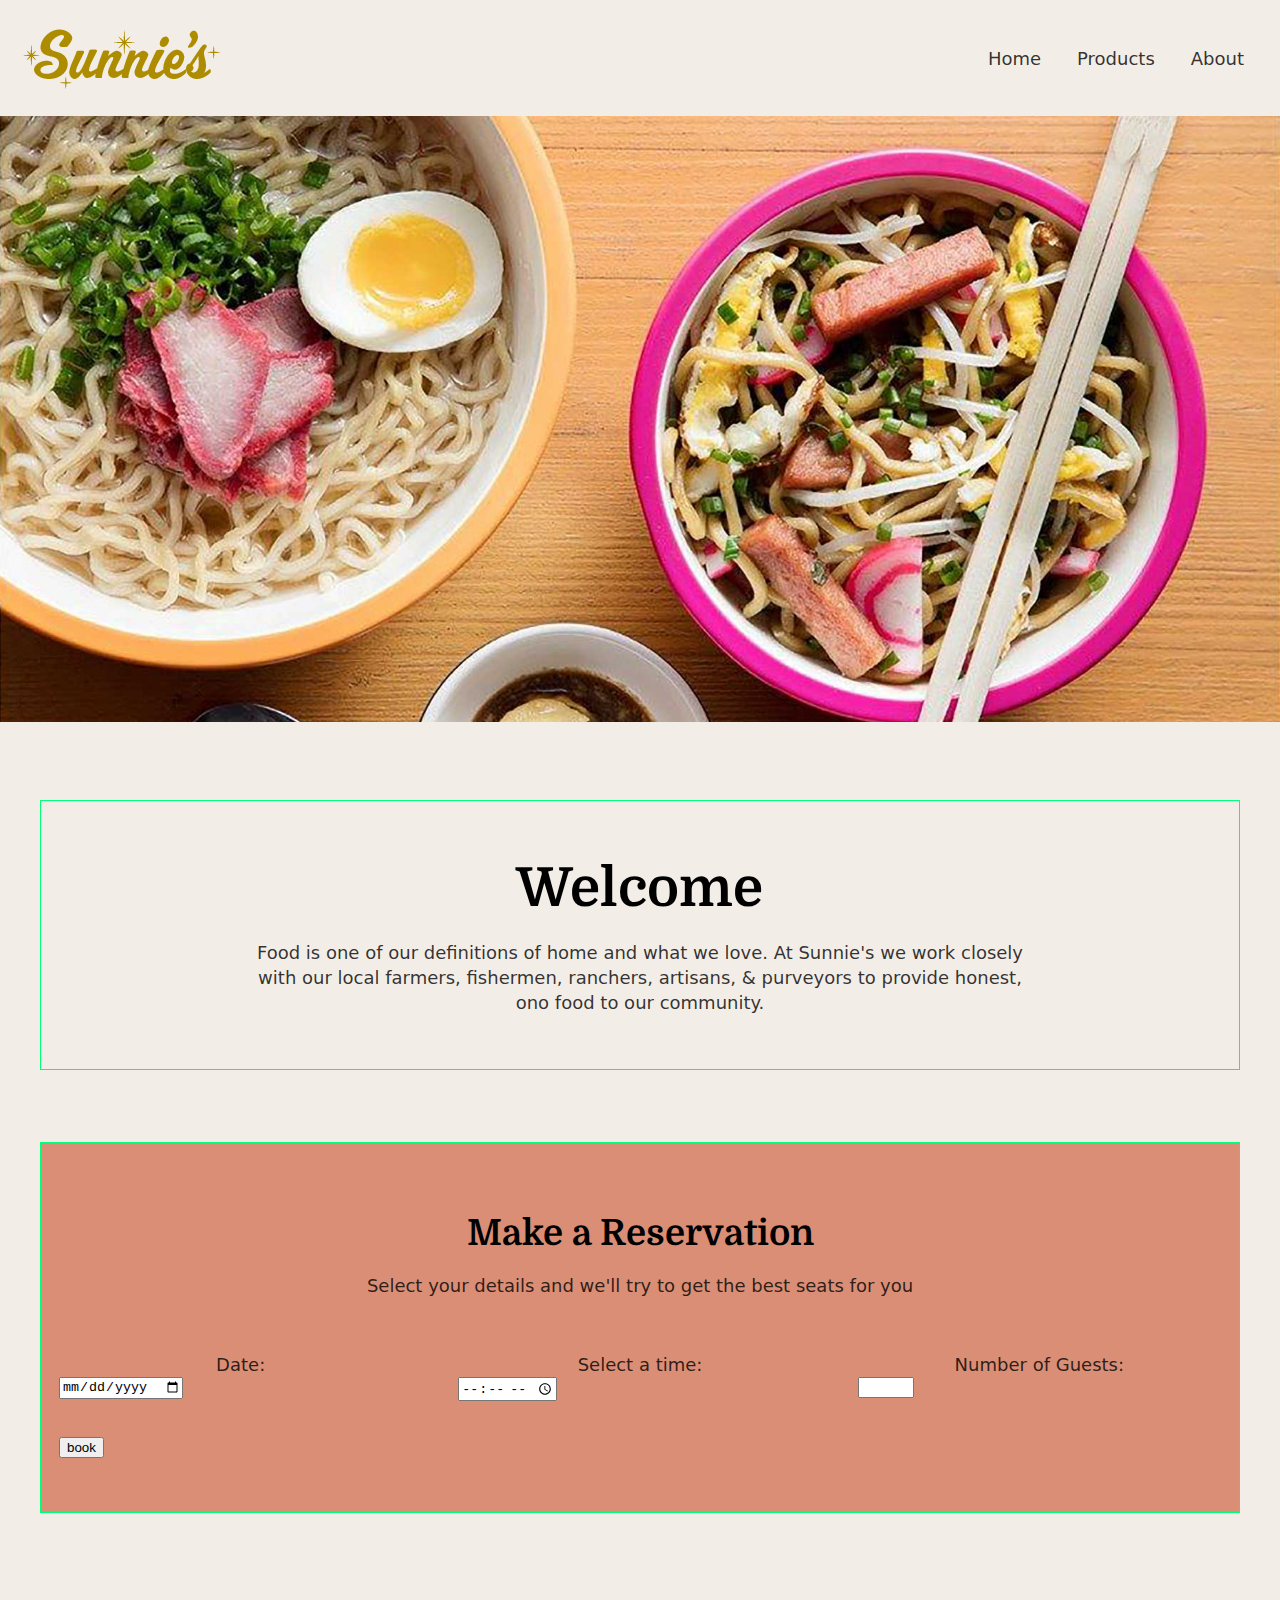
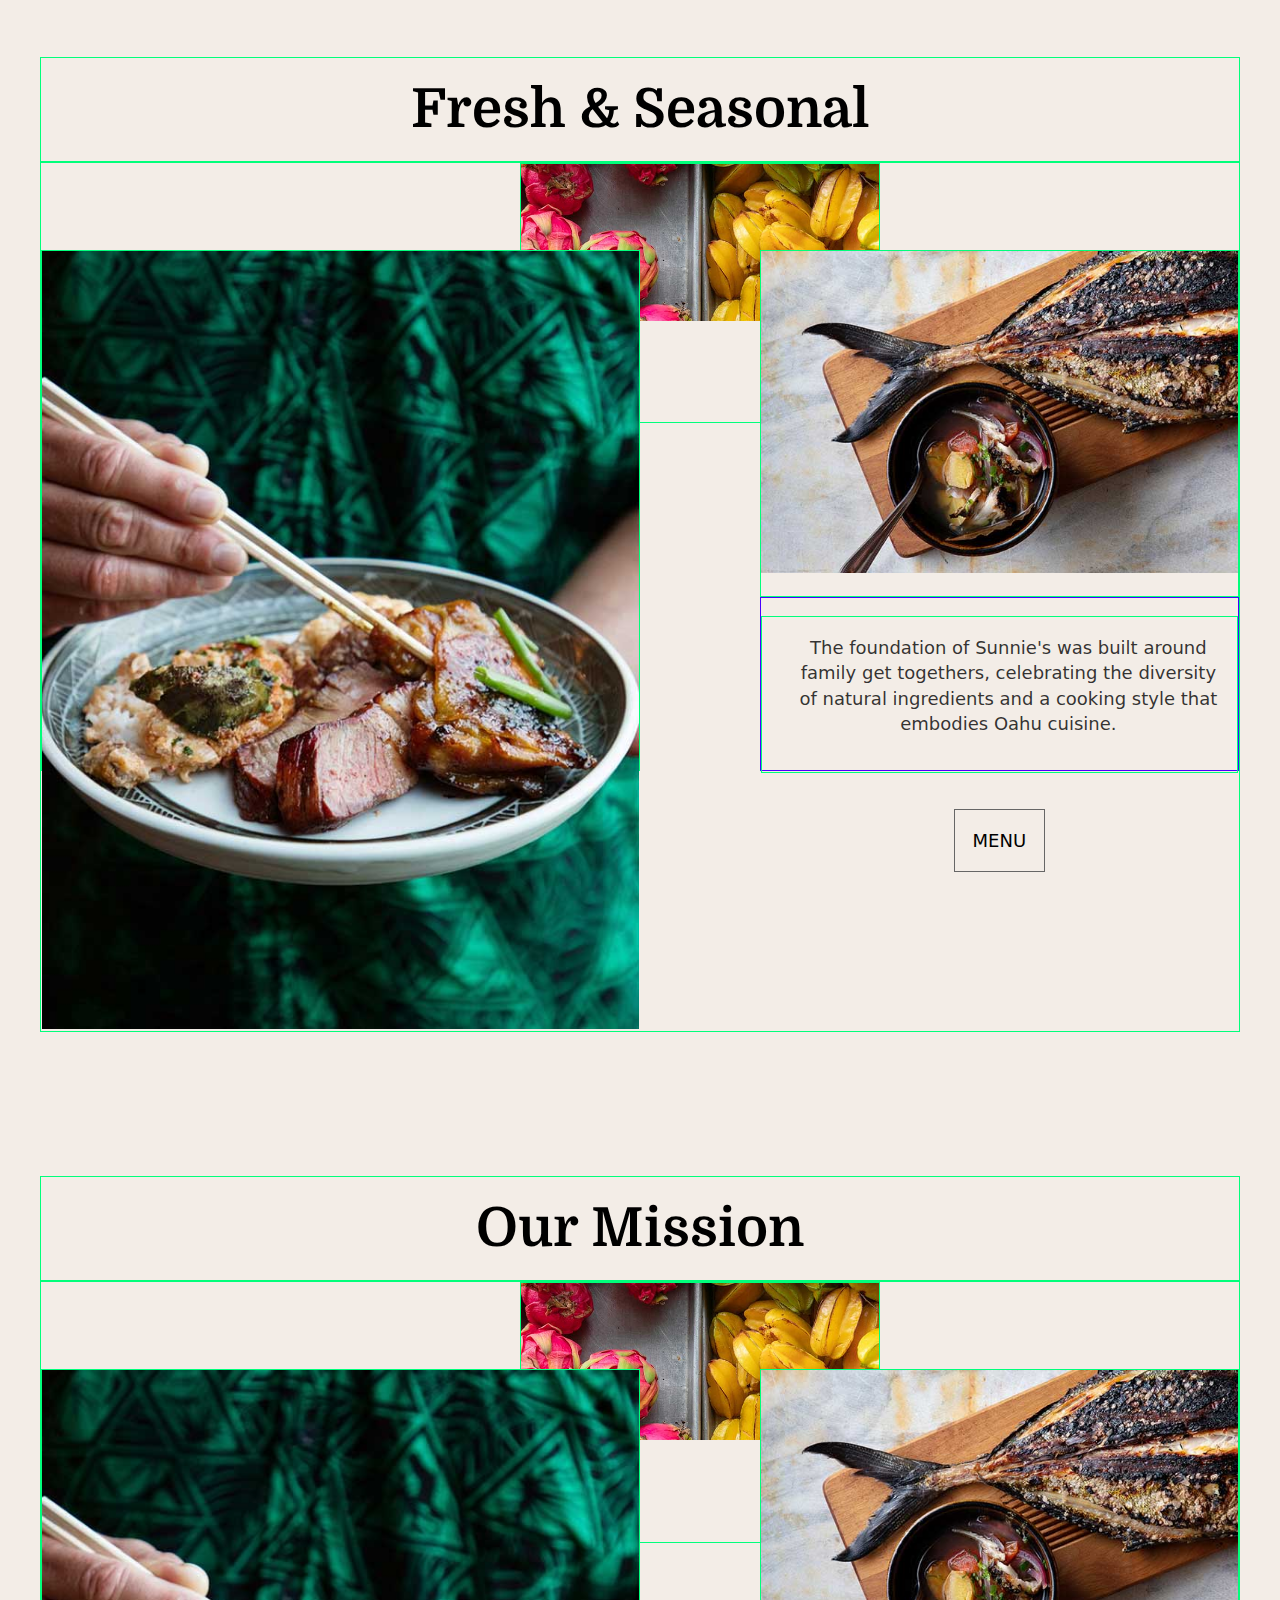
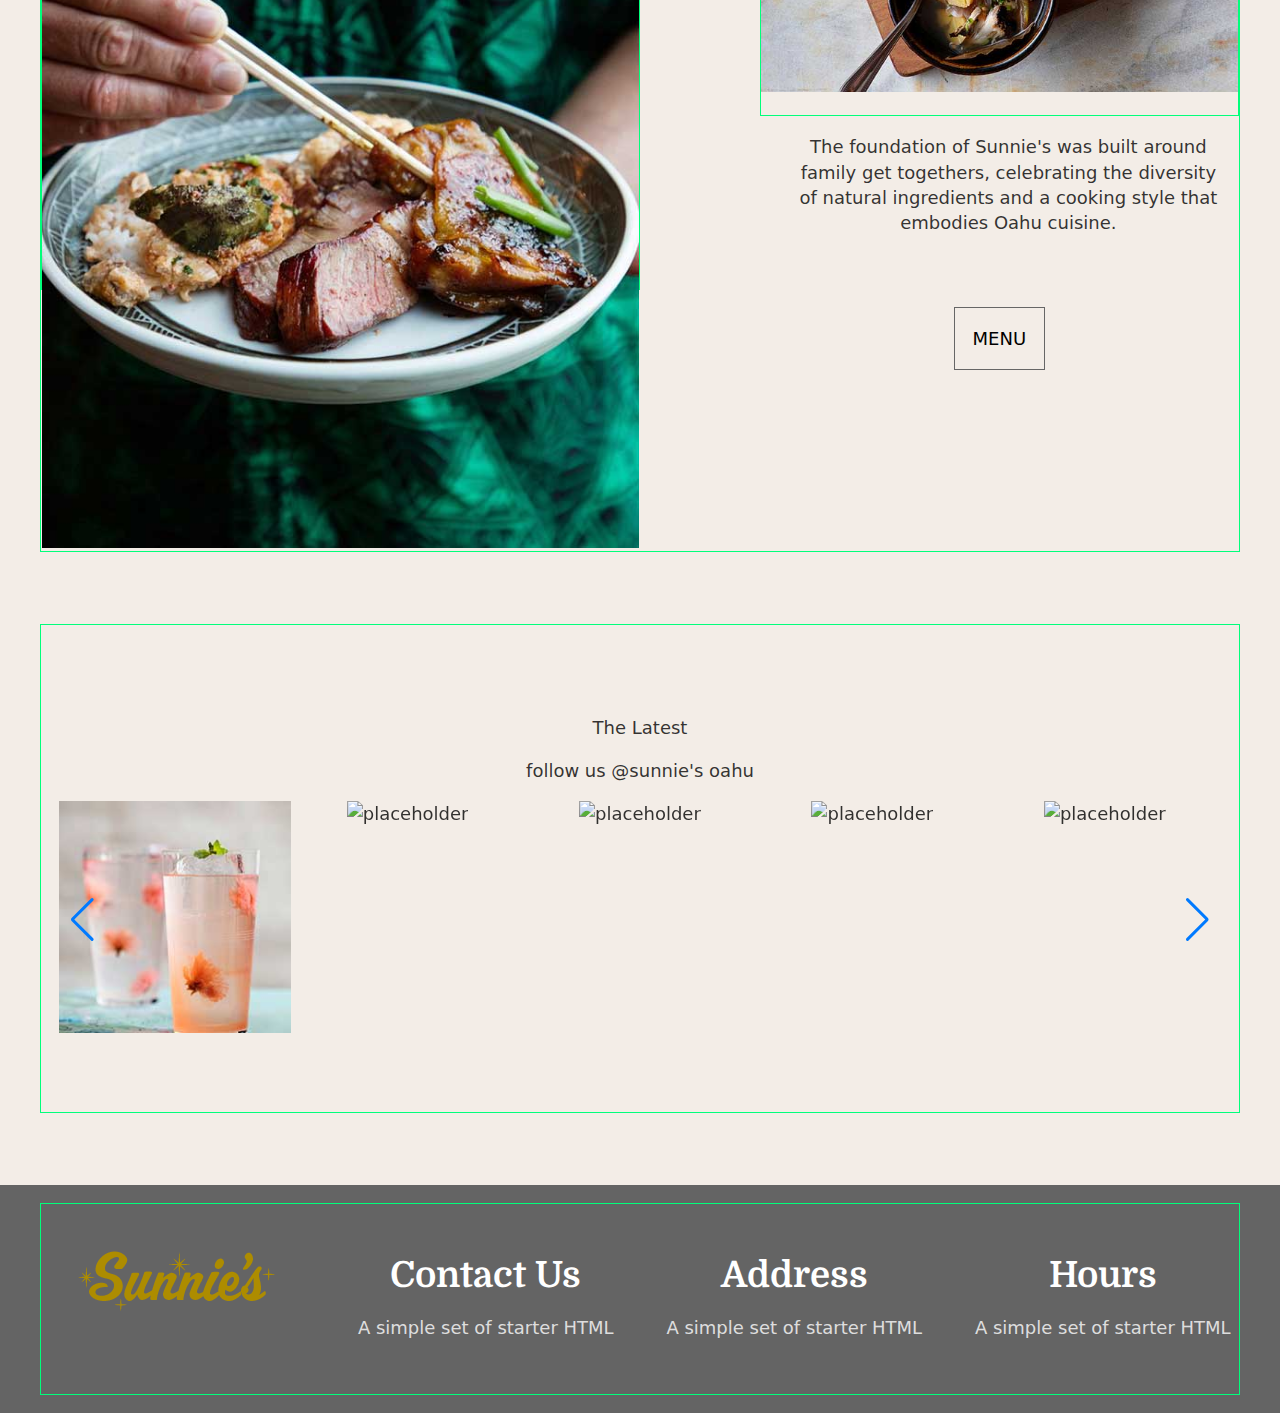
==== commit 80a207d6: "edits 5" ====
--- a/index.html
+++ b/index.html
@@ -31,9 +31,7 @@
             <a href="index.html">
                 <!-- <img src="img/placeholder-logo-500x500.png" alt="Site Base Logo" width="50" height="50"> -->
                 <!-- <img src="img/placeholder-logo-500x500.svg" alt="Site Base Logo" width="50" height="50"> -->
-                <svg width="50" height="50">
-                    <circle r="25" cx="25" cy="25" fill="#888"></circle>
-                </svg>
+                <img src="img/sunnies logo_cursive2.png">
             </a>
             <h1 class="hide-visually"><a href="index.html">Simple Base</a></h1>
         </div>
@@ -62,19 +60,15 @@
 
     <main class="site-main">
 
-        <section class="Hero">
-            <div class="container">
-
-                <div class="row">
-                    <div class="one-whole centered">
-                        <img src="img/hero-1000x625.jpg" alt="Placeholder Image">
-
-                    </div>
-                </div>
-
-
-
-            </div>
+        <section class="hero">
+
+            <img src="img/hero_v2_1800x850.jpg" alt="Hero">
+
+
+
+
+
+
         </section>
 
         <section class="intro">
@@ -82,12 +76,12 @@
 
 
                 <div class="row">
-                    <div class="three-fourths centered">
+                    <div class="two-thirds centered">
                         <h1>Welcome</h1>
                         <p>Food is one of our definitions of home and what we love. At Sunnie's we work closely
                             with our local farmers, fishermen, ranchers, artisans, & purveyors to provide
                             honest, ono
-                            food to our community.
+                            food to our&nbsp;community.
 
                     </div>
 
@@ -147,17 +141,48 @@
 
 
                     <div class="customgrid1">
-                        <div class="img1">image1</div>
-                        <div class="img2">image2</div>
-                        <div class="img3">image3</div>
-                    </div>
-
-
-                </div>
-
-
-
-                </div>
+
+
+                        <div class="img1">
+                            <img src="img/IMG-1_GreenShirt.jpg">
+                        </div>
+
+
+                        <div class="img2">
+                            <img src="img/IMG2_dragonfruit.jpg">
+
+
+                        </div>
+
+                        <div class="img3">
+                            <img src="img/IMG3_fryfish.jpg">
+
+
+
+
+                        </div>
+
+
+
+
+                        <div class="blurb">
+                            <p>The foundation of Sunnie's was built around family get togethers,
+                                celebrating the
+                                diversity of natural ingredients and a cooking style that embodies Oahu cuisine.</p>
+
+                            <a href="#" class="button">Menu</a>
+                        </div>
+
+
+
+                    </div>
+
+
+                </div>
+
+
+
+
 
 
             </section>
@@ -177,9 +202,28 @@
 
 
                     <div class="customgrid1">
-                        <div class="img1">image1</div>
-                        <div class="img2">image2</div>
-                        <div class="img3">image3</div>
+                        <div class="img1">
+                            <img src="img/IMG-1_GreenShirt.jpg">
+                        </div>
+
+
+                        <div class="img2">
+                            <img src="img/IMG2_dragonfruit.jpg">
+
+
+                        </div>
+
+                        <div class="img3">
+                            <img src="img/IMG3_fryfish.jpg">
+                            <p>The foundation of Sunnie's was built around family get togethers,
+                                celebrating the
+                                diversity of natural ingredients and a cooking style that embodies Oahu cuisine.</p>
+
+                            <a href="#" class="button">Menu</a>
+
+
+
+                        </div>
                     </div>
 
 
@@ -198,7 +242,9 @@
 
             <div class="container">
 
-                <section class="hero">
+                <section class="carousel">
+                    <p>The Latest</p>
+                    <p>follow us @sunnie's oahu</p>
                     <!-- CAROUSEL IN BODY -->
                     <!-- Slider main container -->
                     <div class="swiper">
@@ -206,7 +252,7 @@
                         <div class="swiper-wrapper">
                             <!-- Slides -->
                             <div class="swiper-slide">
-                                <img src="https://fpoimg.com/270x270?text=Preview" alt="placeholder">
+                                <img src="img/IMG1_carousel_drink.jpg" alt="placeholder">
                             </div>
                             <div class="swiper-slide">
                                 <img src="https://fpoimg.com/270x270?text=Preview" alt="placeholder">
@@ -304,22 +350,24 @@
 
             <div class="row">
 
-                <div class="three-fourths">
-                    <h2>Simple Base</h2>
-                    <p>A simple set of starter HTML, CSS, & JS that is 100% customizable as a base-level front-end
-                        framework to create hand-crafted, custom static websites that are fast, flexible, and perfectly
-                        suited for 100% bespoke unique UI designs.</p>
-                </div>
-
                 <div class="one-fourth">
-                    <h2>Pages</h2>
-                    <nav class="site-footer-nav">
-                        <ul>
-                            <li><a href="index.html">Home</a></li>
-                            <li><a href="products.html">Products</a></li>
-                            <li><a href="about.html">About</a></li>
-                        </ul>
-                    </nav>
+                    <img src="img/sunnies logo_cursive2.png">
+                </div>
+
+
+                <div class="one-fourth">
+                    <h2>Contact Us</h2>
+                    <p>A simple set of starter HTML</p>
+                </div>
+
+                <div class="one-fourth">
+                    <h2>Address</h2>
+                    <p>A simple set of starter HTML</p>
+                </div>
+
+                <div class="one-fourth">
+                    <h2>Hours</h2>
+                    <p>A simple set of starter HTML</p>
                 </div>
 
             </div>
--- a/css/style.css
+++ b/css/style.css
@@ -287,6 +287,7 @@
 
     .one-fourth {
         grid-column: auto / span 3;
+        text-align: center;
     }
 
     .three-fourths {
@@ -354,6 +355,8 @@
     .two-thirds.centered {
         grid-column: 3 / span 8;
     }
+
+
 
     /* PUSHES */
     .push-1 {
@@ -707,18 +710,15 @@
     background-color: var(--color-hero-background);
     color: var(--color-hero-text);
 
-
-    h1 {
-        font-size: 4em;
-        line-height: 1;
-        text-wrap: balance;
-    }
-
-    h1,
-    h2,
-    h3 {
-        color: var(--color-hero-headings);
-    }
+    padding: 0;
+
+    img {
+        width: 100%;
+
+    }
+
+
+
 
 
 
@@ -732,6 +732,10 @@
 
 .intro {
     text-align: center;
+
+    p {
+        text-wrap: pretty;
+    }
 }
 
 
@@ -771,12 +775,62 @@
     margin-left: auto;
     margin-right: auto;
     padding: 1em 1em 2em 2em;
-    font-size: 20pt;
-    font-family: domine;
-
-
-    ;
-}
+    border: 1px solid rgb(0, 255, 123);
+    /* font-size: 20pt; */
+    /* font-family: domine; */
+
+
+
+}
+
+
+.customgrid1 {
+    /* background: pink; */
+
+    display: grid;
+    grid-template-columns: 40% 10% 10% 10% 30%;
+    grid-template-rows: 10% 20% 20% 20% 30%;
+    /* min-height: 100svh; */
+
+    .img1 {
+        /* background: rgb(105, 105, 105); */
+        border: 1px solid rgb(0, 255, 123);
+        grid-column: 1 / 3;
+        grid-row: 2 / 5;
+        z-index: 10;
+    }
+
+    .img2 {
+        /* background: rgb(113, 113, 113); */
+        border: 1px solid rgb(0, 255, 123);
+        grid-column: 2 / 5;
+        grid-row: 1 / 3;
+    }
+
+    .img3 {
+        /* background: rgb(127, 127, 127); */
+        border: 1px solid rgb(0, 255, 123);
+        grid-column: 4 / 6;
+        grid-row: 2 / 4;
+
+    }
+
+
+    .blurb {
+
+        border: 1px solid rgb(72, 0, 255);
+        grid-column: 4 / 6;
+        grid-row: 4 / 5;
+
+
+    }
+
+
+
+}
+
+
+
 
 
 /* MISSION */
@@ -791,42 +845,14 @@
     margin-left: auto;
     margin-right: auto;
     padding: 1em 1em 2em 2em;
-    font-size: 20pt;
-    font-family: domine;
+    /* font-size: 20pt; */
+    /* font-family: domine; */
 
 
     ;
 }
 
-.customgrid1 {
-    /* background: pink; */
-    display: grid;
-    grid-template-columns: 40% 10% 10% 10% 30%;
-    grid-template-rows: 10% 20% 20% 20% 30%;
-    min-height: 100svh;
-
-    .img1 {
-        background: rgb(105, 105, 105);
-        grid-column: 1 / 3;
-        grid-row: 2 / 5;
-        z-index: 10;
-
-    }
-
-    .img2 {
-        background: rgb(113, 113, 113);
-        grid-column: 2 / 5;
-        grid-row: 1 / 3;
-
-    }
-
-    .img3 {
-        background: rgb(127, 127, 127);
-        grid-column: 4 / 6;
-        grid-row: 2 / 4;
-
-    }
-}
+
 
 
 * SWIPER STYLING */ .swiper {
@@ -909,8 +935,8 @@
 .button {
     /* SET THE BUTTON COLORS */
     border: 1px solid var(--color-links-dark);
-    background-color: var(--color-links-dark);
-    color: white;
+    /* background-color: var(--color-links-dark); */
+    color: black;
 
     /* ENABLE BOX MODEL STYLING */
     display: inline-block;
@@ -919,6 +945,9 @@
 
     /* GET RID OF THE UNDERLINE */
     text-decoration: none;
+    text-transform: uppercase;
+
+
 
     +.button {
         margin-left: var(--unit-small);
@@ -968,13 +997,6 @@
 
 
 
-
-
-
-
-
-
-
 /* ------------------- */
 /* -- ANIMATION -- */
 /* ------------------- */
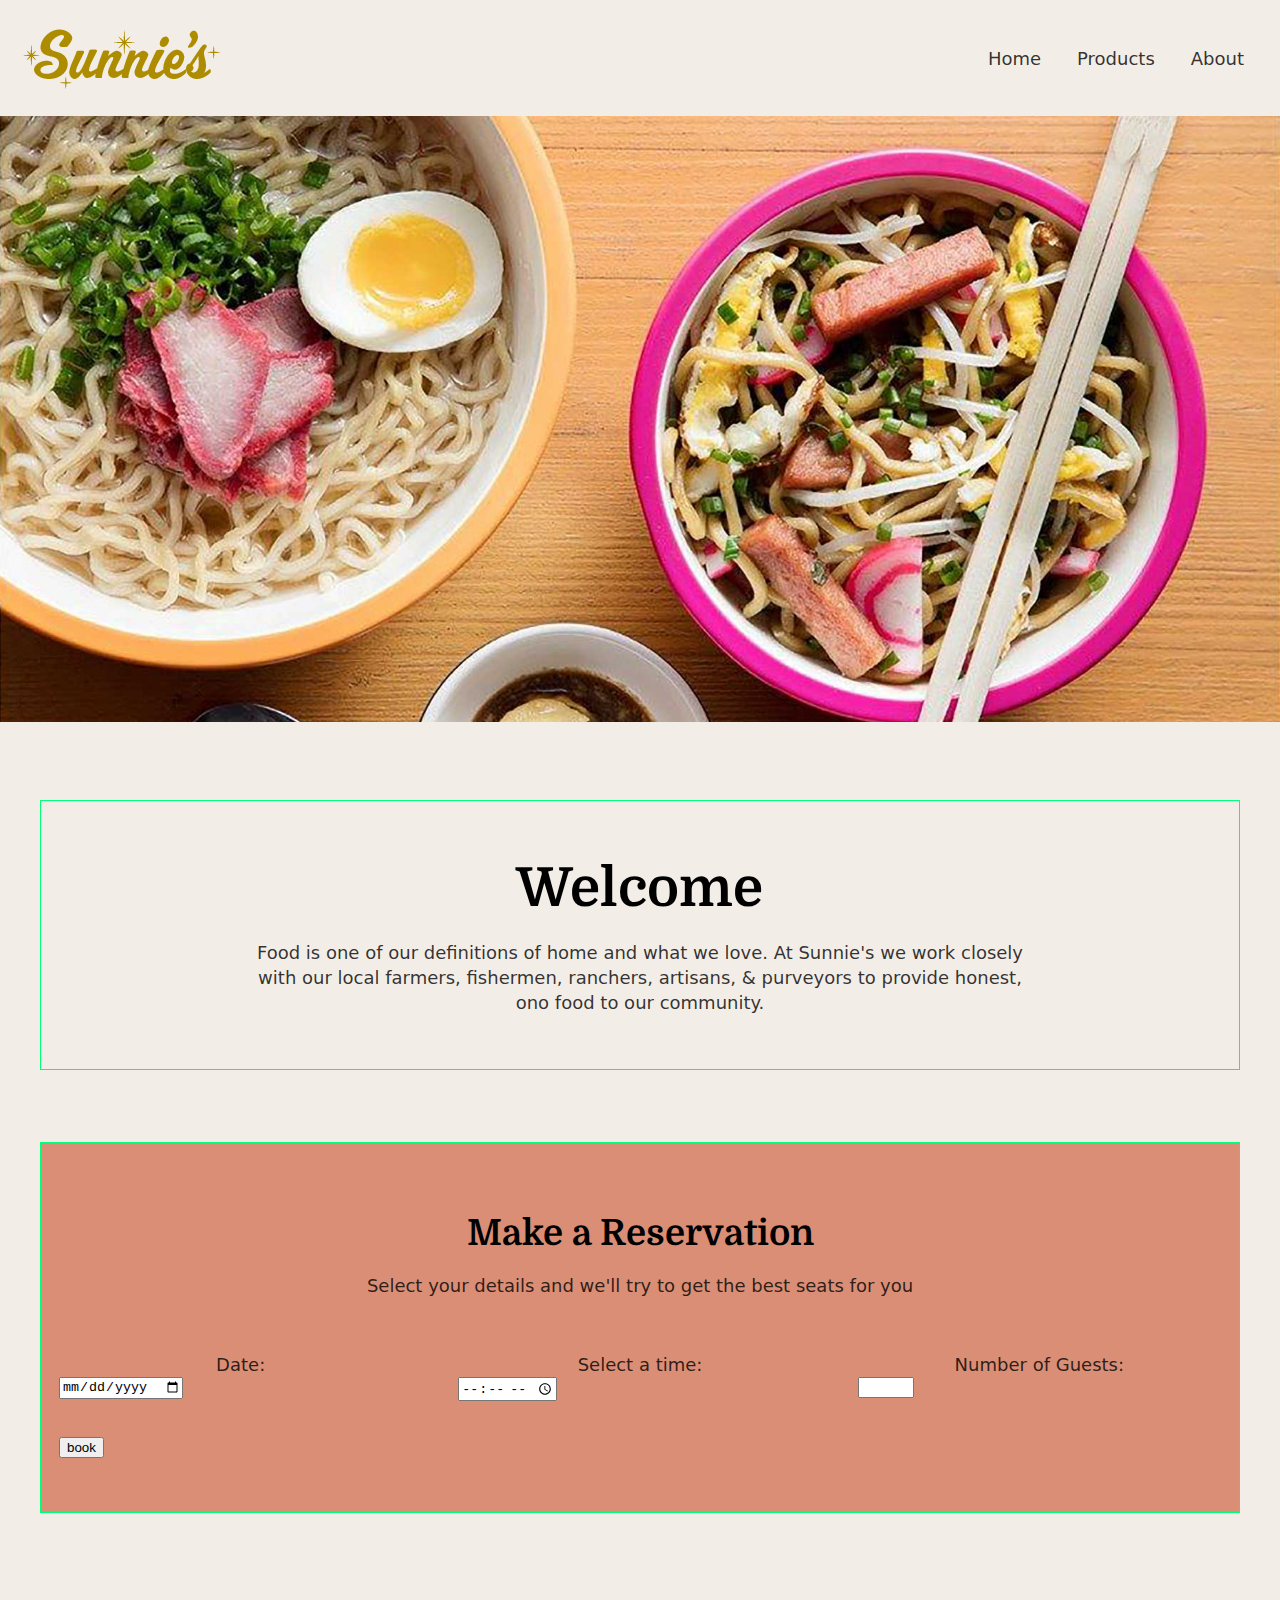
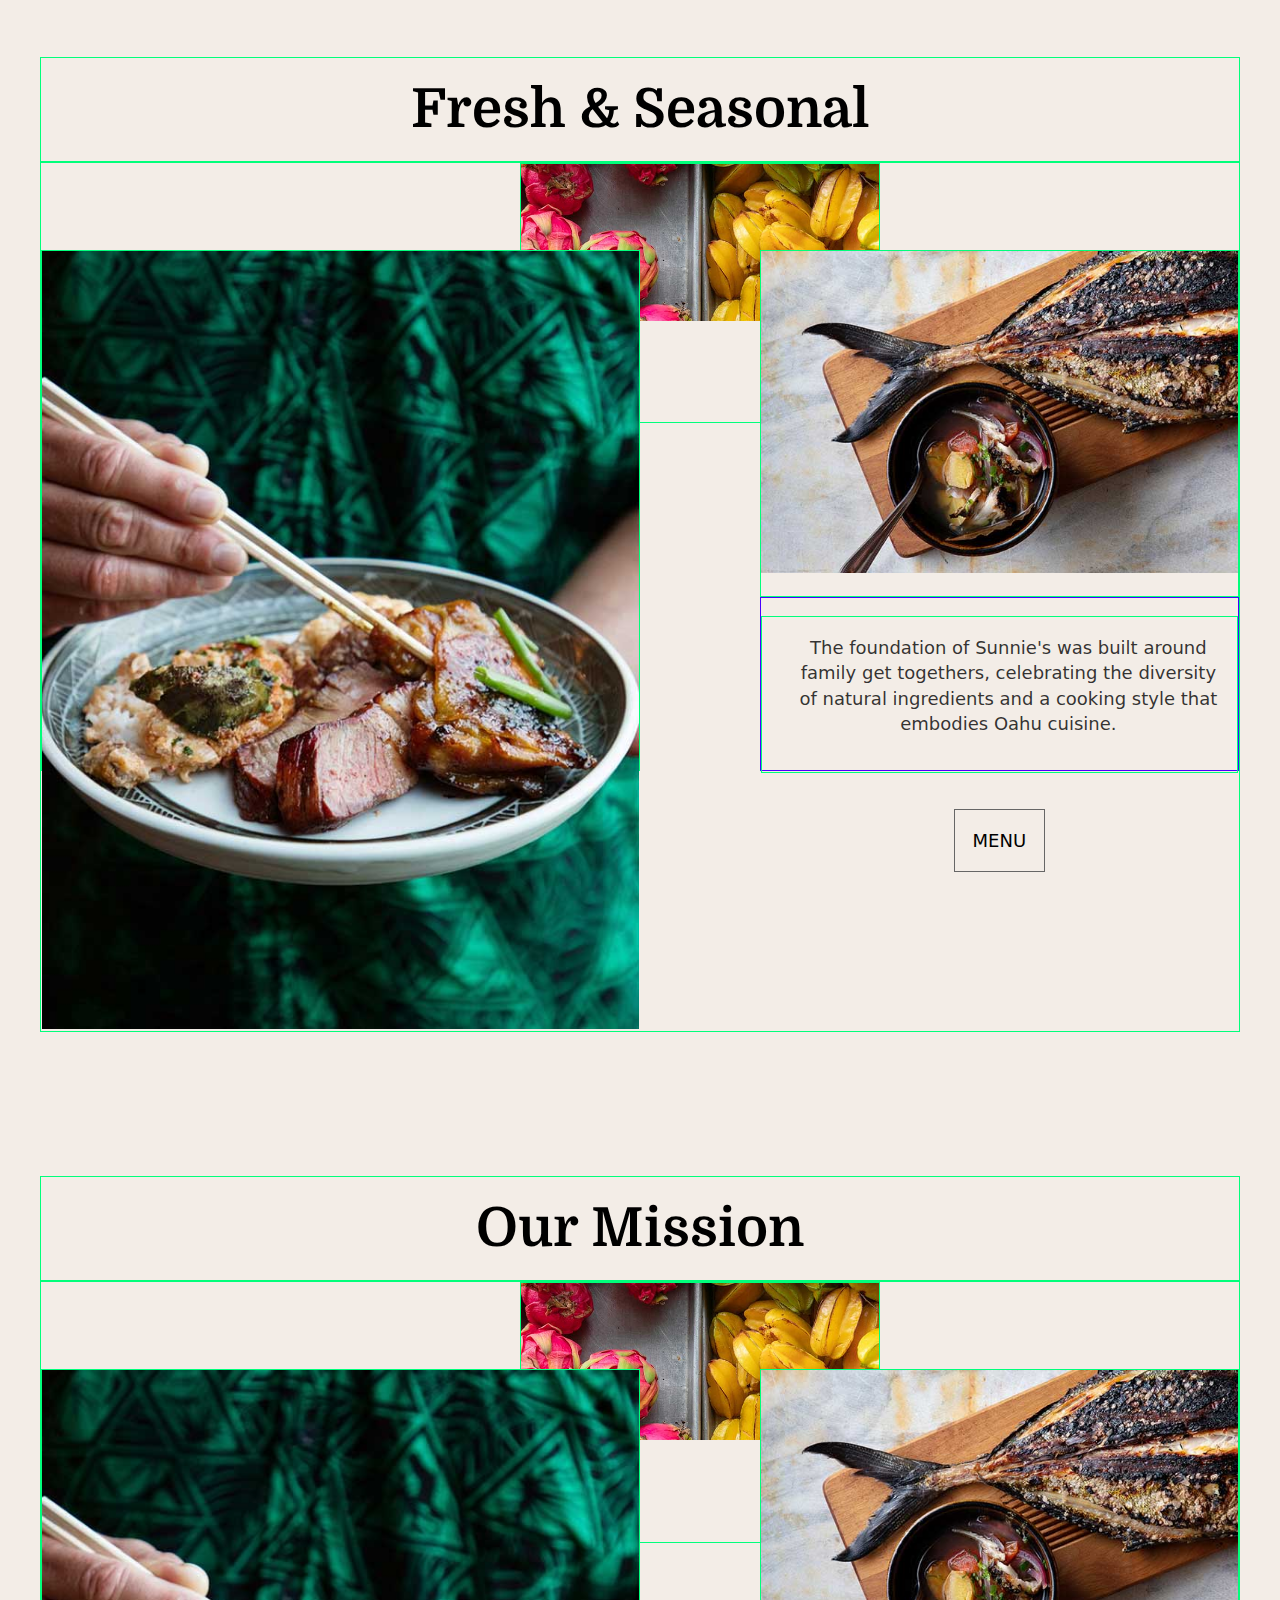
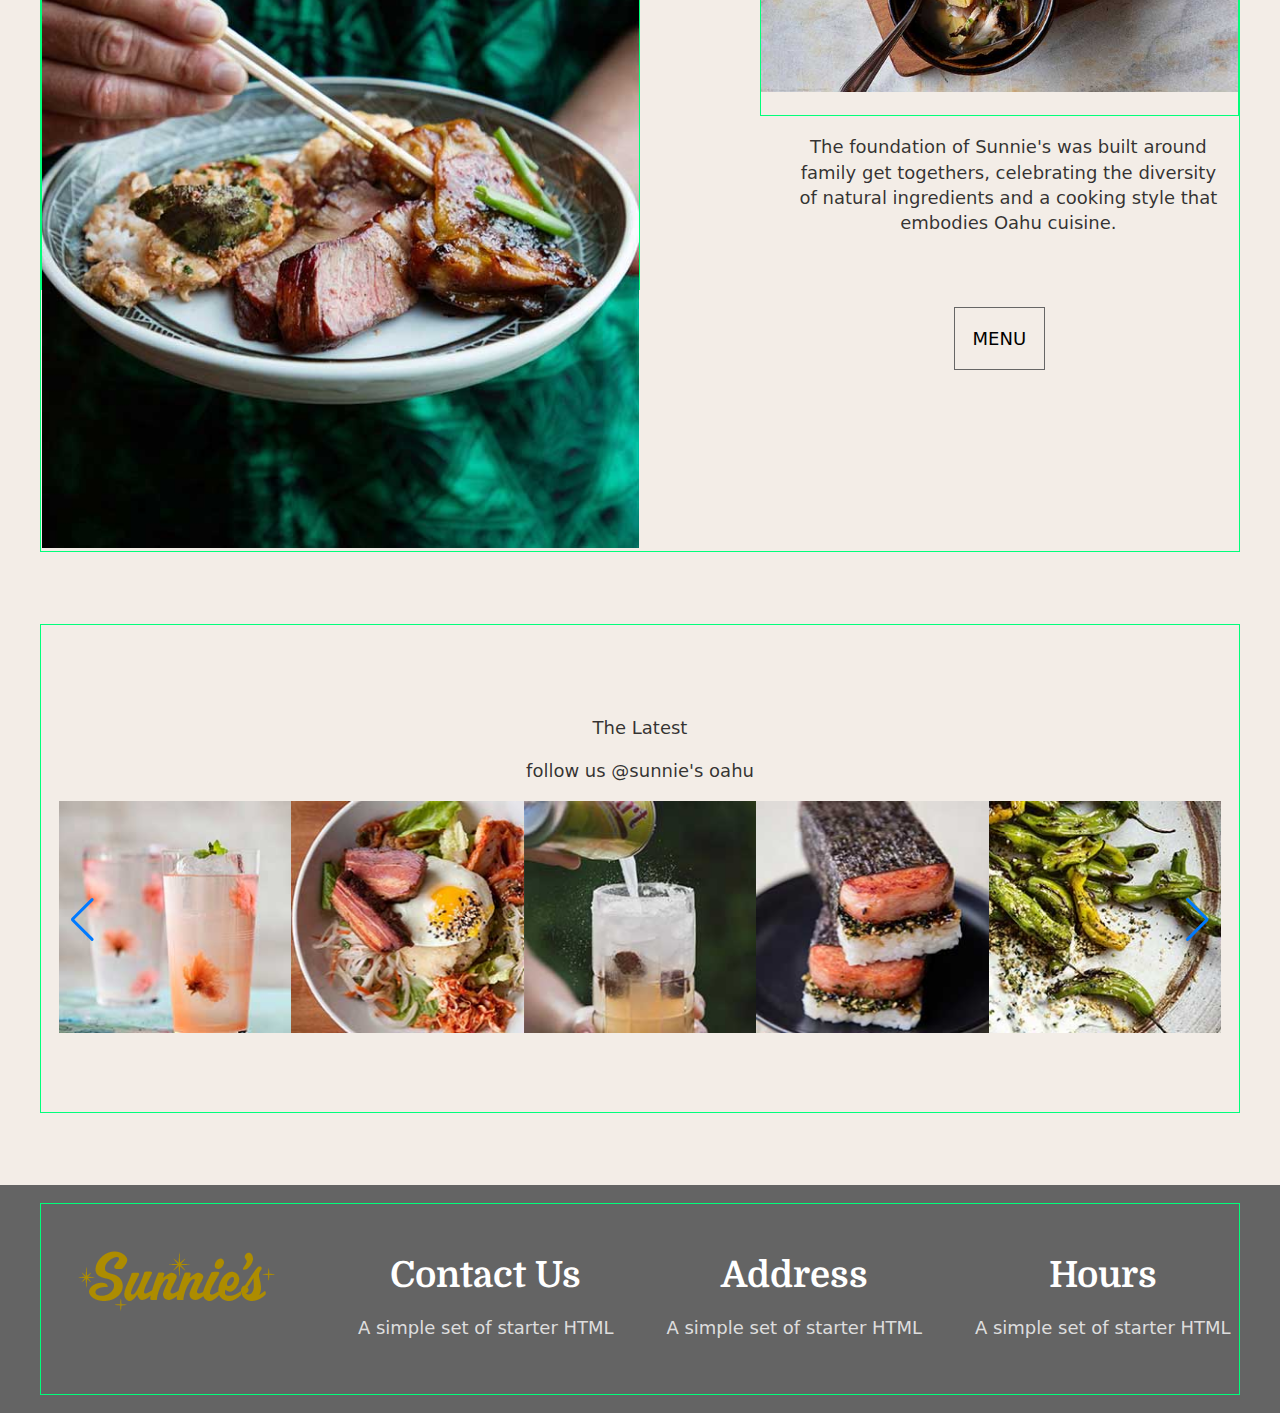
==== commit b33f3c06: "Round 1 Edits Plus" ====
--- a/index.html
+++ b/index.html
@@ -255,29 +255,29 @@
                                 <img src="img/IMG1_carousel_drink.jpg" alt="placeholder">
                             </div>
                             <div class="swiper-slide">
+                                <img src="img/IMG2_carousel.jpg" alt="placeholder">
+                            </div>
+                            <div class="swiper-slide">
+                                <img src="img/IMG3_carousel.jpg" alt="placeholder">
+                            </div>
+                            <div class="swiper-slide">
+                                <img src="img/IMG4_carousel.jpg" alt="placeholder">
+                            </div>
+                            <div class="swiper-slide">
+                                <img src="img/IMG5_carousel_shiso.jpg" alt="placeholder">
+                            </div>
+                            <div class="swiper-slide">
+                                <img src="img/IMG6_carousel_hand.jpg" alt="placeholder">
+                            </div>
+                            <!-- <div class="swiper-slide">
                                 <img src="https://fpoimg.com/270x270?text=Preview" alt="placeholder">
-                            </div>
-                            <div class="swiper-slide">
+                            </div> -->
+                            <!-- <div class="swiper-slide">
                                 <img src="https://fpoimg.com/270x270?text=Preview" alt="placeholder">
-                            </div>
-                            <div class="swiper-slide">
+                            </div> -->
+                            <!-- <div class="swiper-slide">
                                 <img src="https://fpoimg.com/270x270?text=Preview" alt="placeholder">
-                            </div>
-                            <div class="swiper-slide">
-                                <img src="https://fpoimg.com/270x270?text=Preview" alt="placeholder">
-                            </div>
-                            <div class="swiper-slide">
-                                <img src="https://fpoimg.com/270x270?text=Preview" alt="placeholder">
-                            </div>
-                            <div class="swiper-slide">
-                                <img src="https://fpoimg.com/270x270?text=Preview" alt="placeholder">
-                            </div>
-                            <div class="swiper-slide">
-                                <img src="https://fpoimg.com/270x270?text=Preview" alt="placeholder">
-                            </div>
-                            <div class="swiper-slide">
-                                <img src="https://fpoimg.com/270x270?text=Preview" alt="placeholder">
-                            </div>
+                            </div> -->
 
                         </div>
 
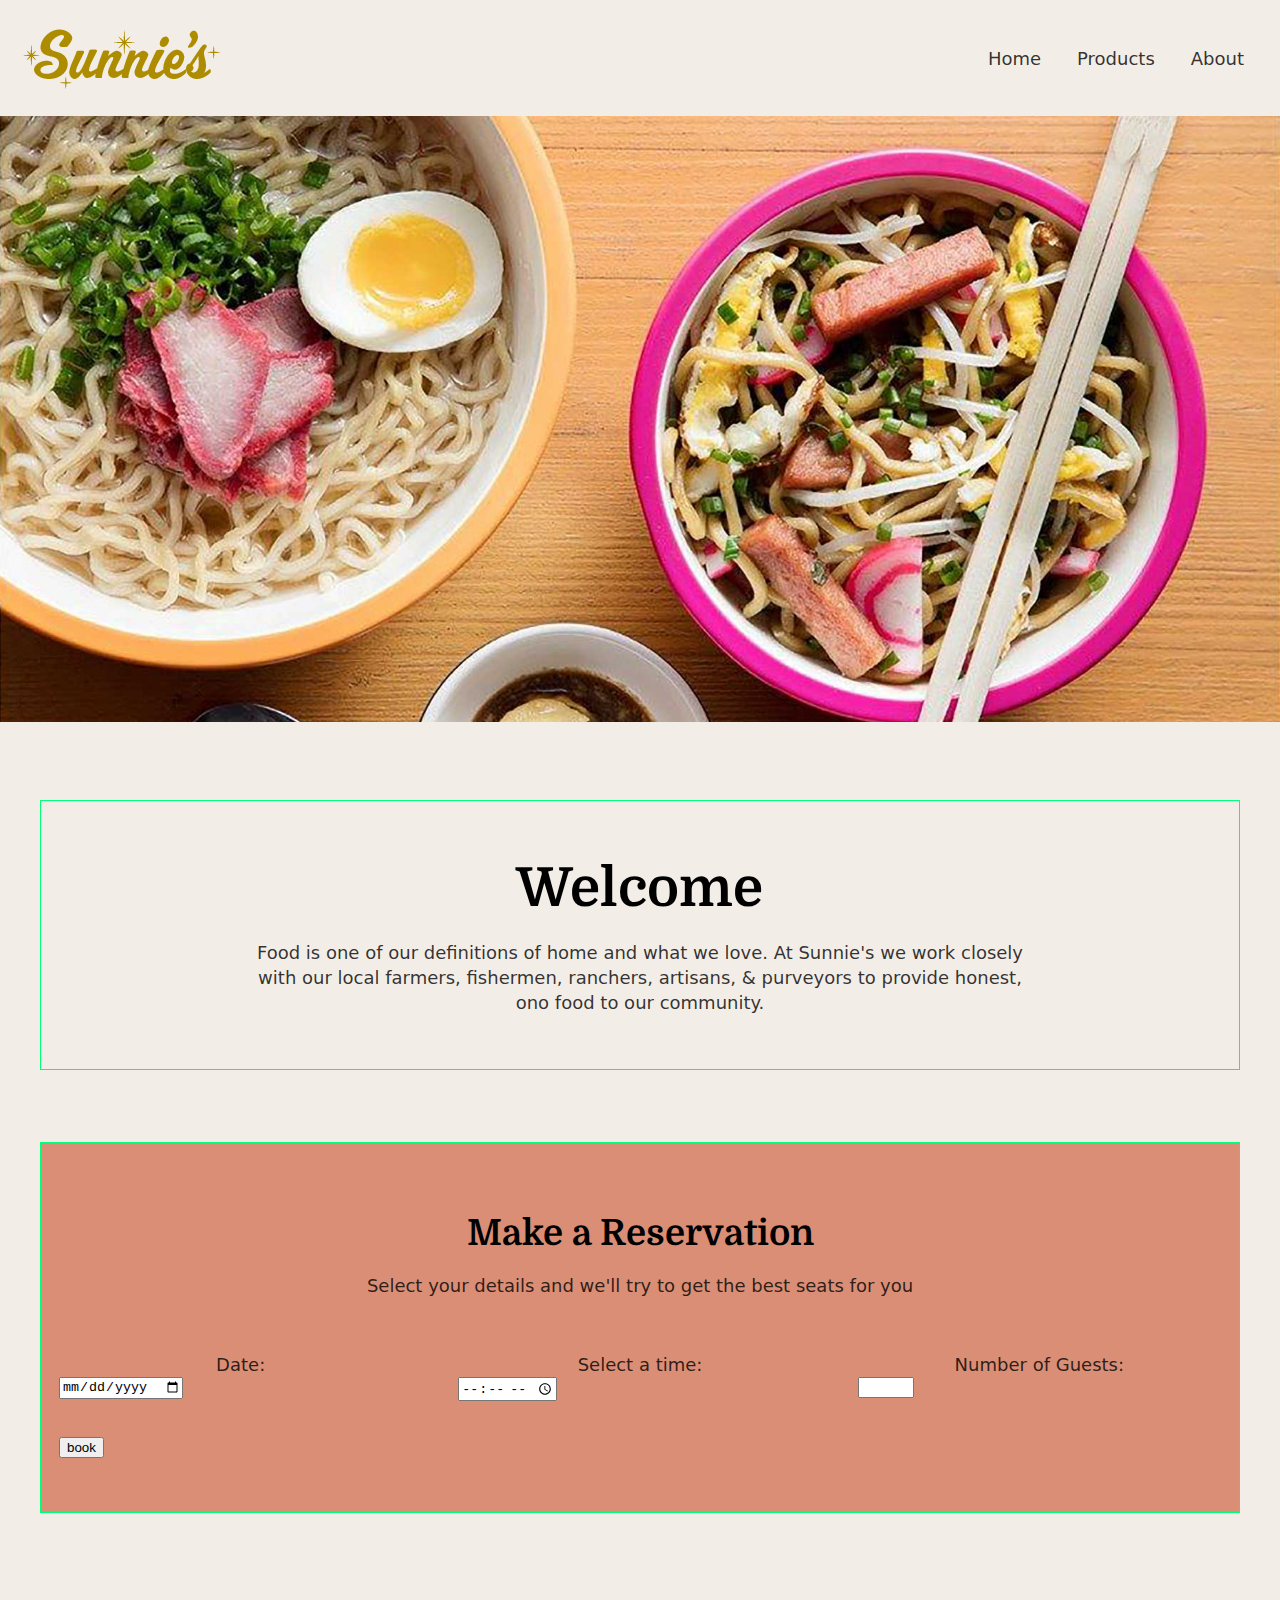
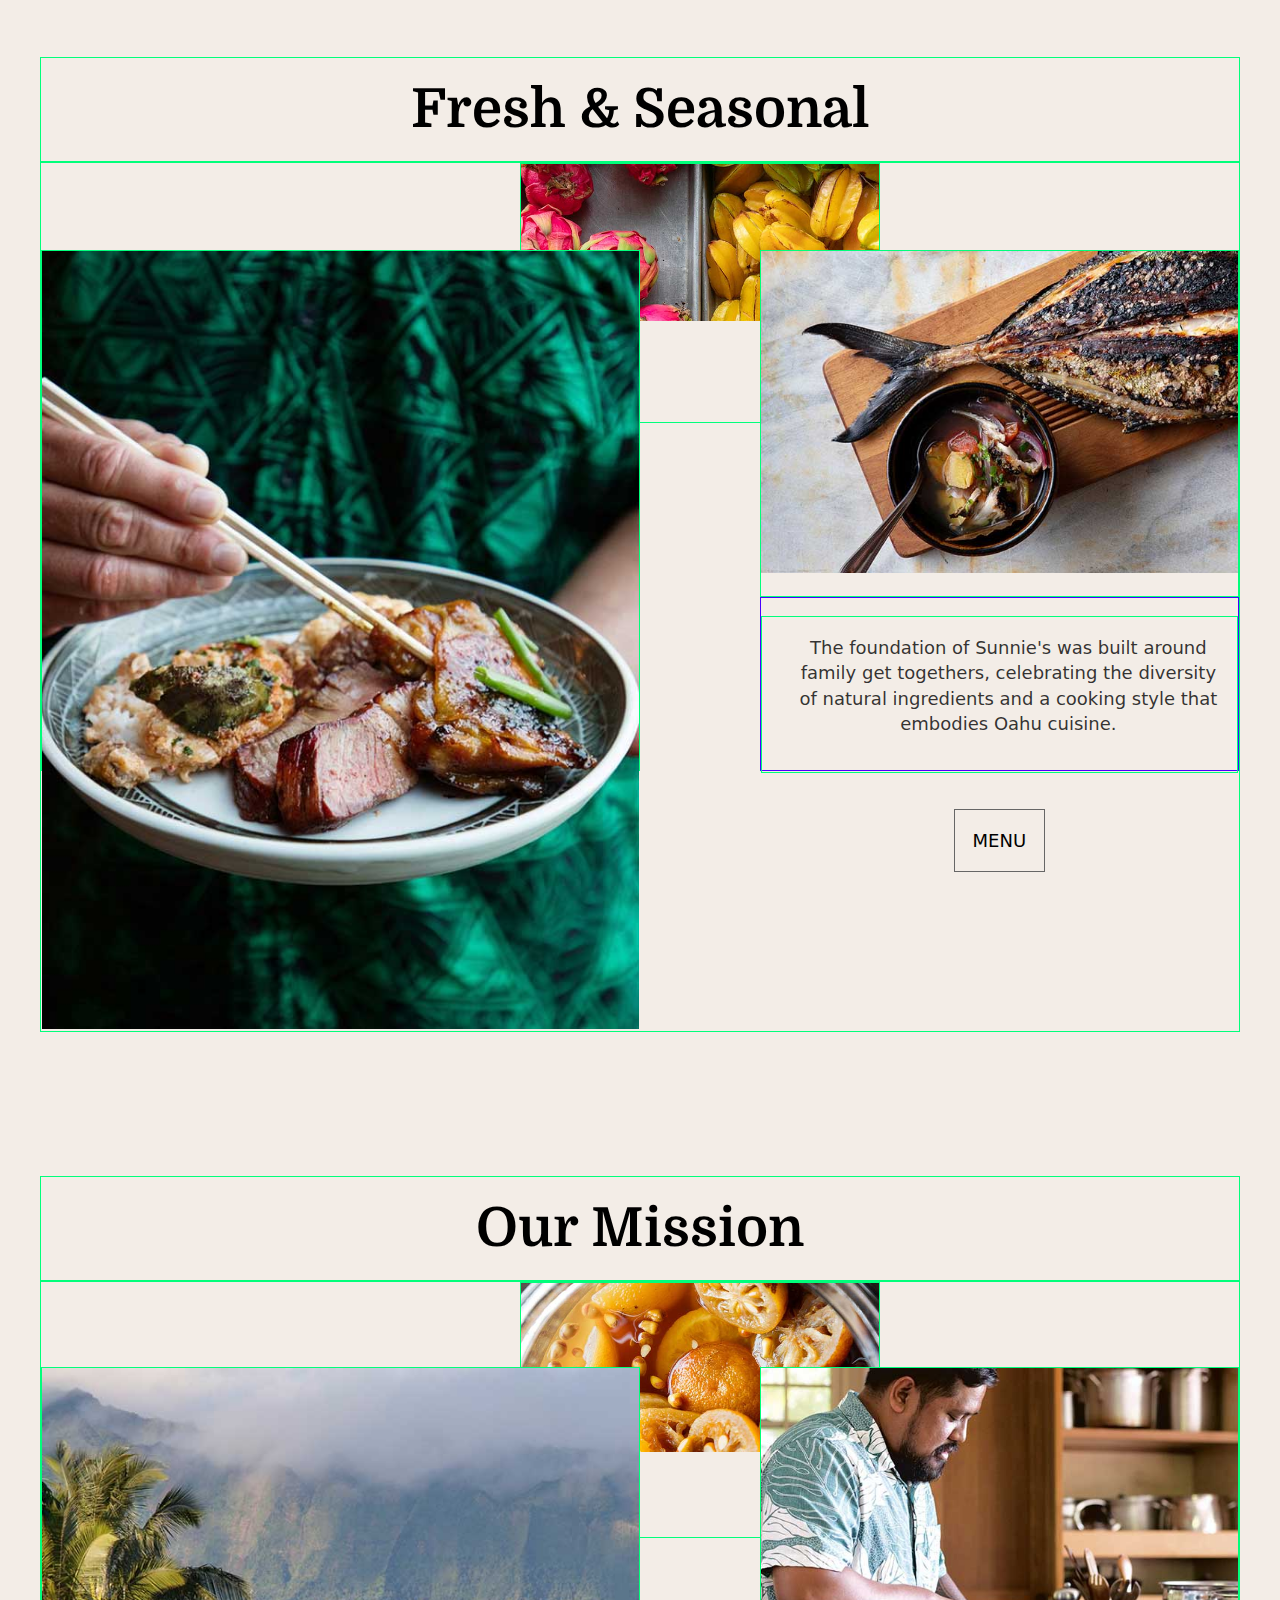
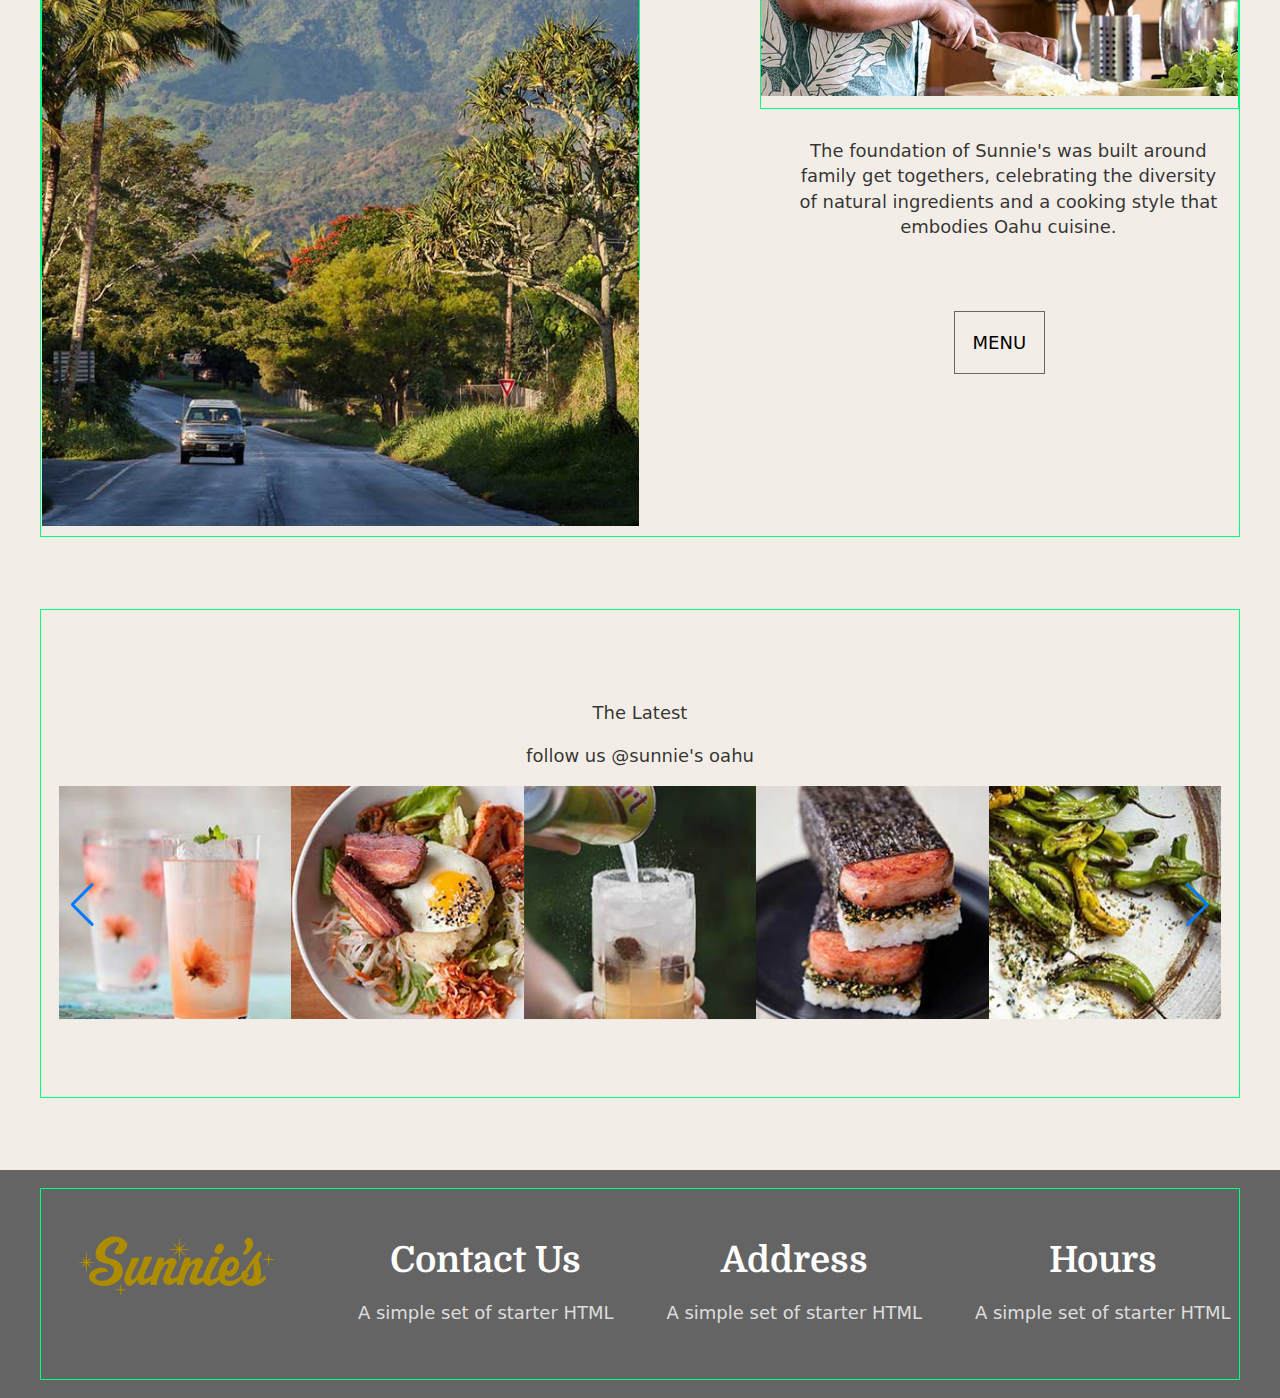
==== commit 56611dc6: "added images" ====
--- a/index.html
+++ b/index.html
@@ -203,18 +203,18 @@
 
                     <div class="customgrid1">
                         <div class="img1">
-                            <img src="img/IMG-1_GreenShirt.jpg">
+                            <img src="img/car_driving_IMG1.jpg">
                         </div>
 
 
                         <div class="img2">
-                            <img src="img/IMG2_dragonfruit.jpg">
+                            <img src="img/calamasi_IMG2.jpg">
 
 
                         </div>
 
                         <div class="img3">
-                            <img src="img/IMG3_fryfish.jpg">
+                            <img src="img/chef_chopping_IMG3.jpg">
                             <p>The foundation of Sunnie's was built around family get togethers,
                                 celebrating the
                                 diversity of natural ingredients and a cooking style that embodies Oahu cuisine.</p>
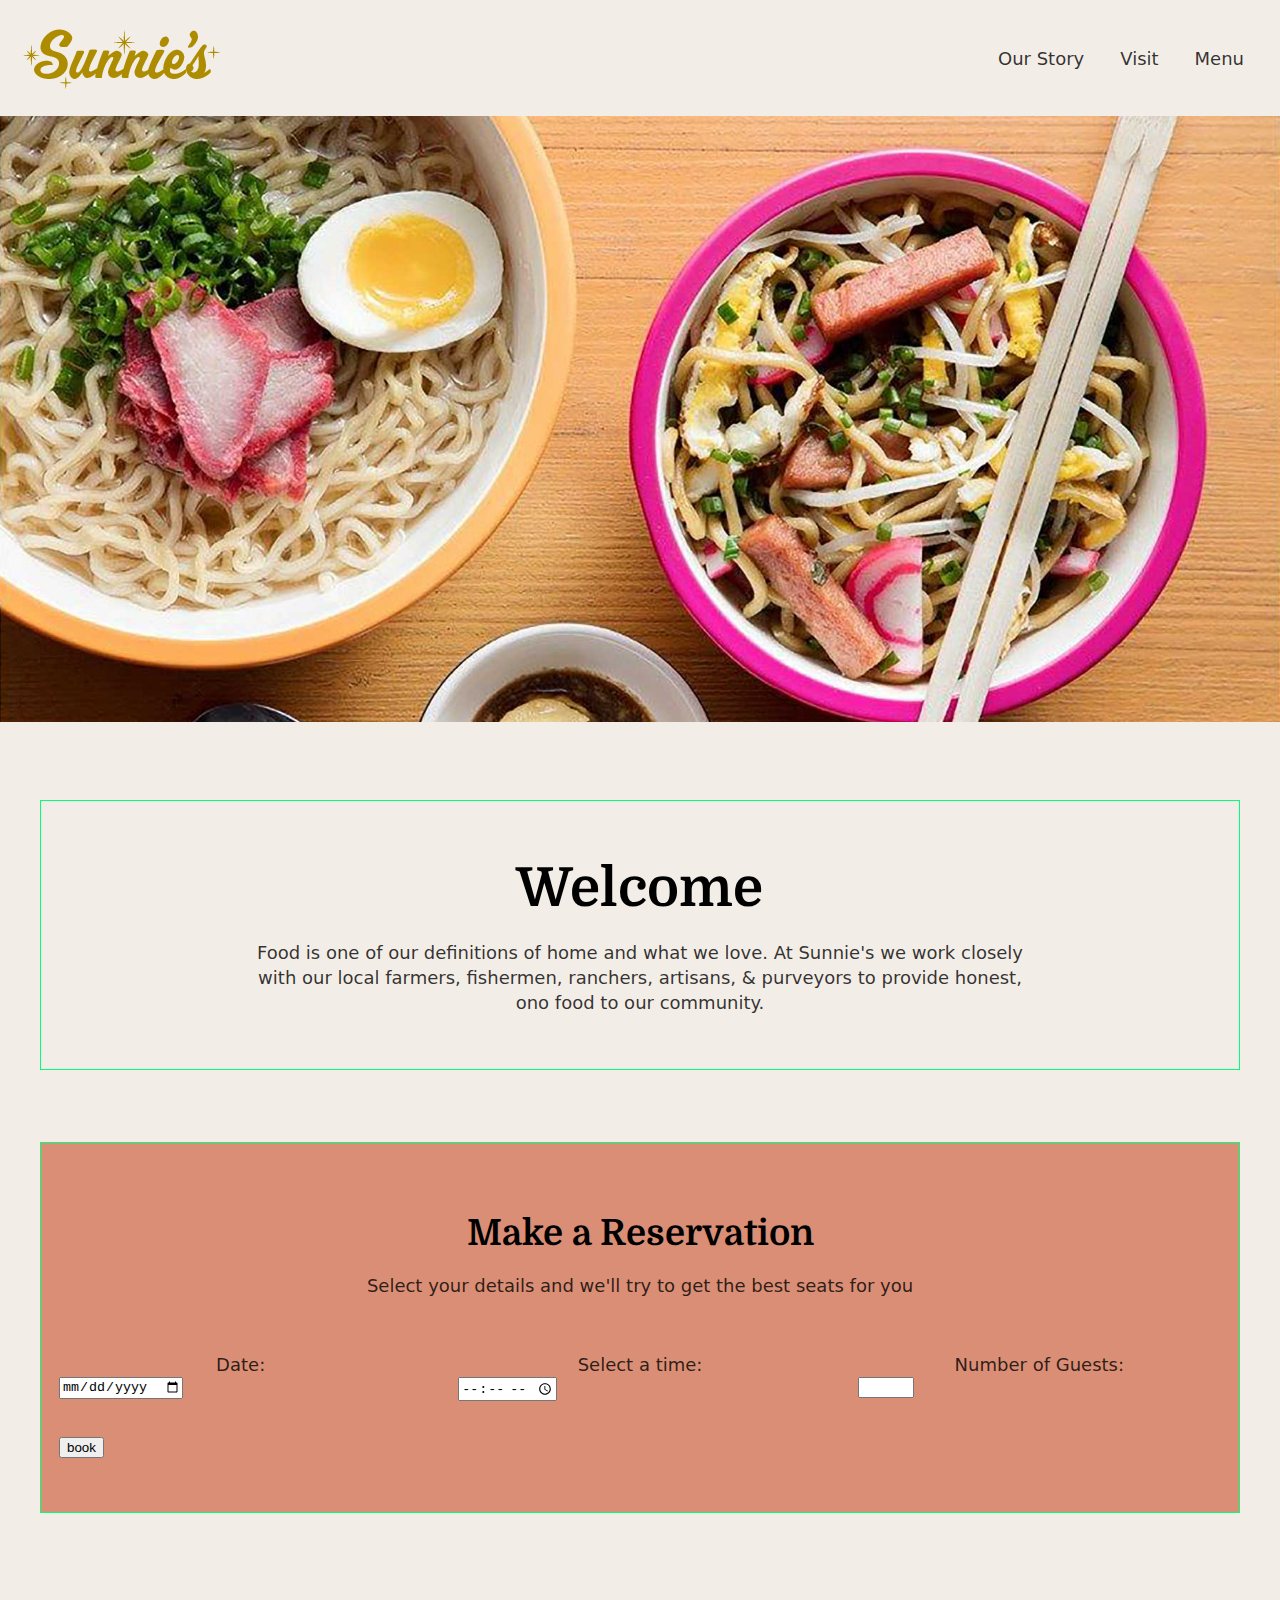
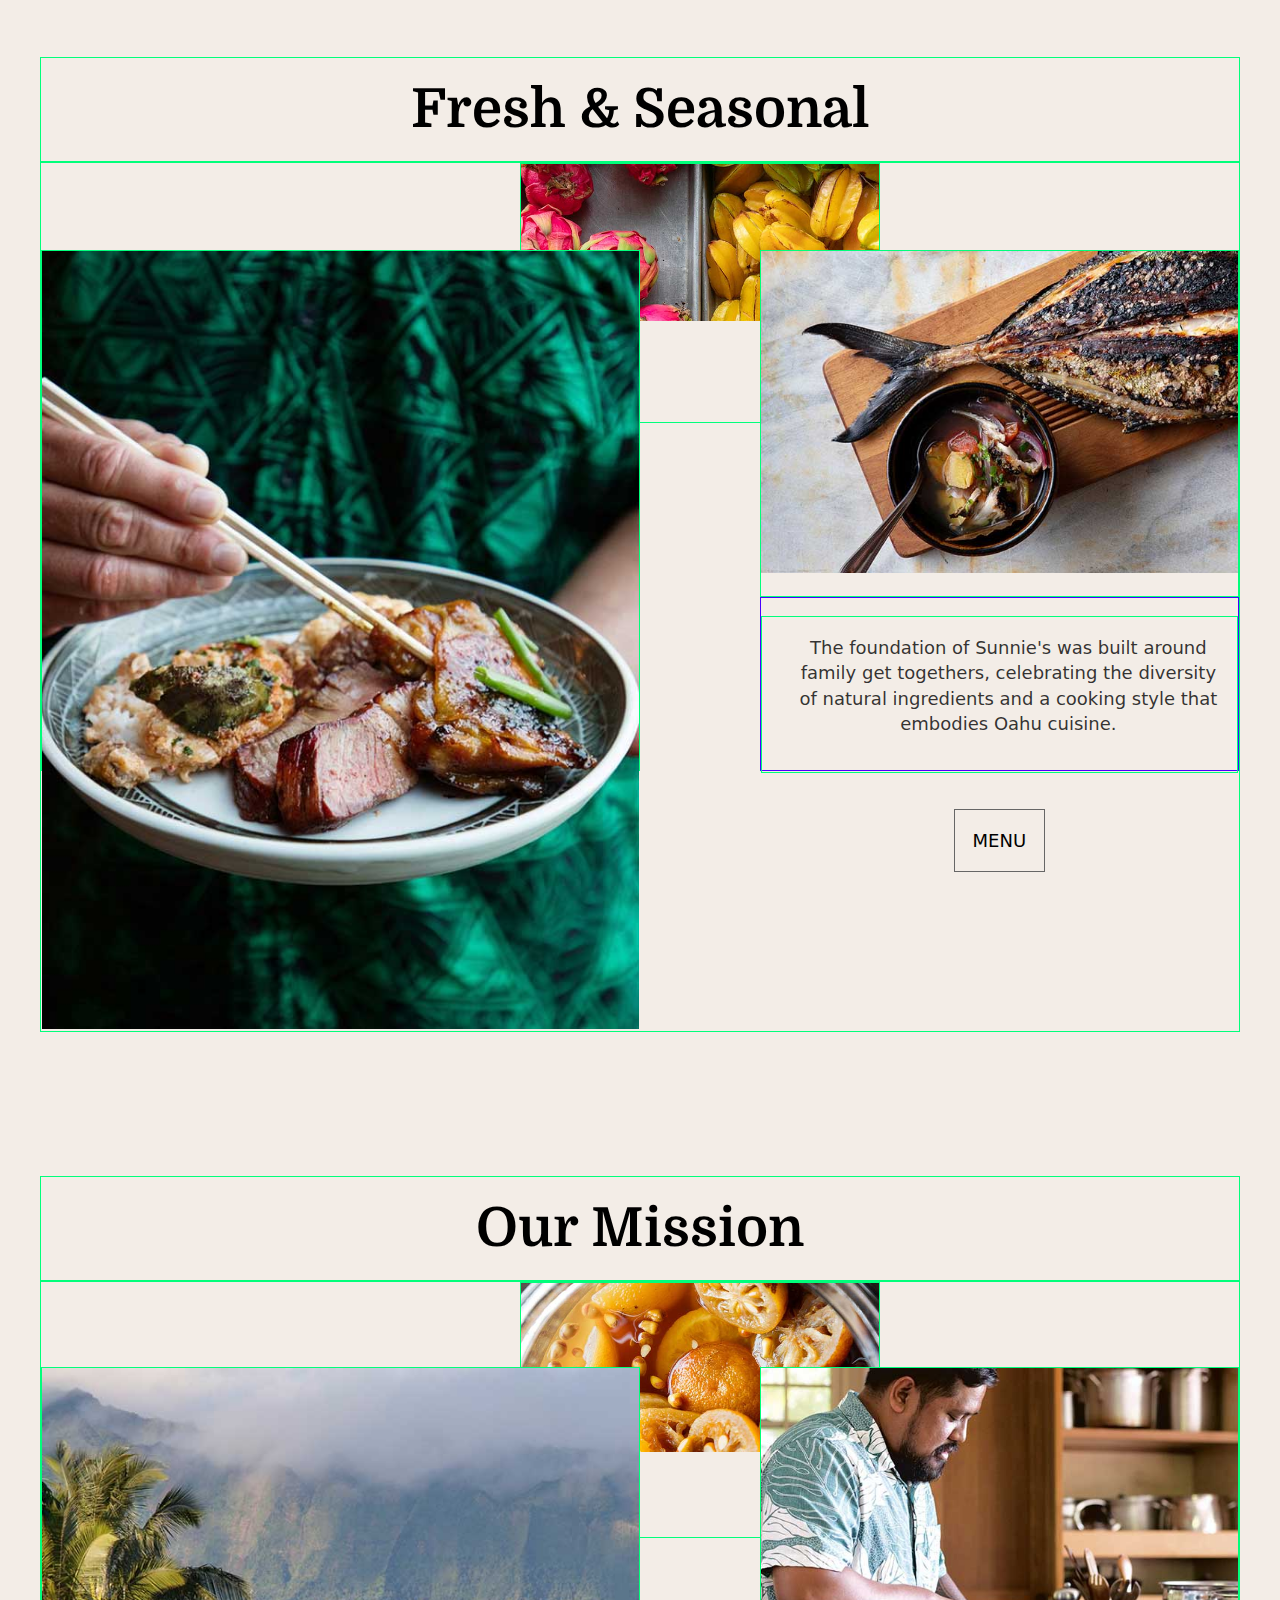
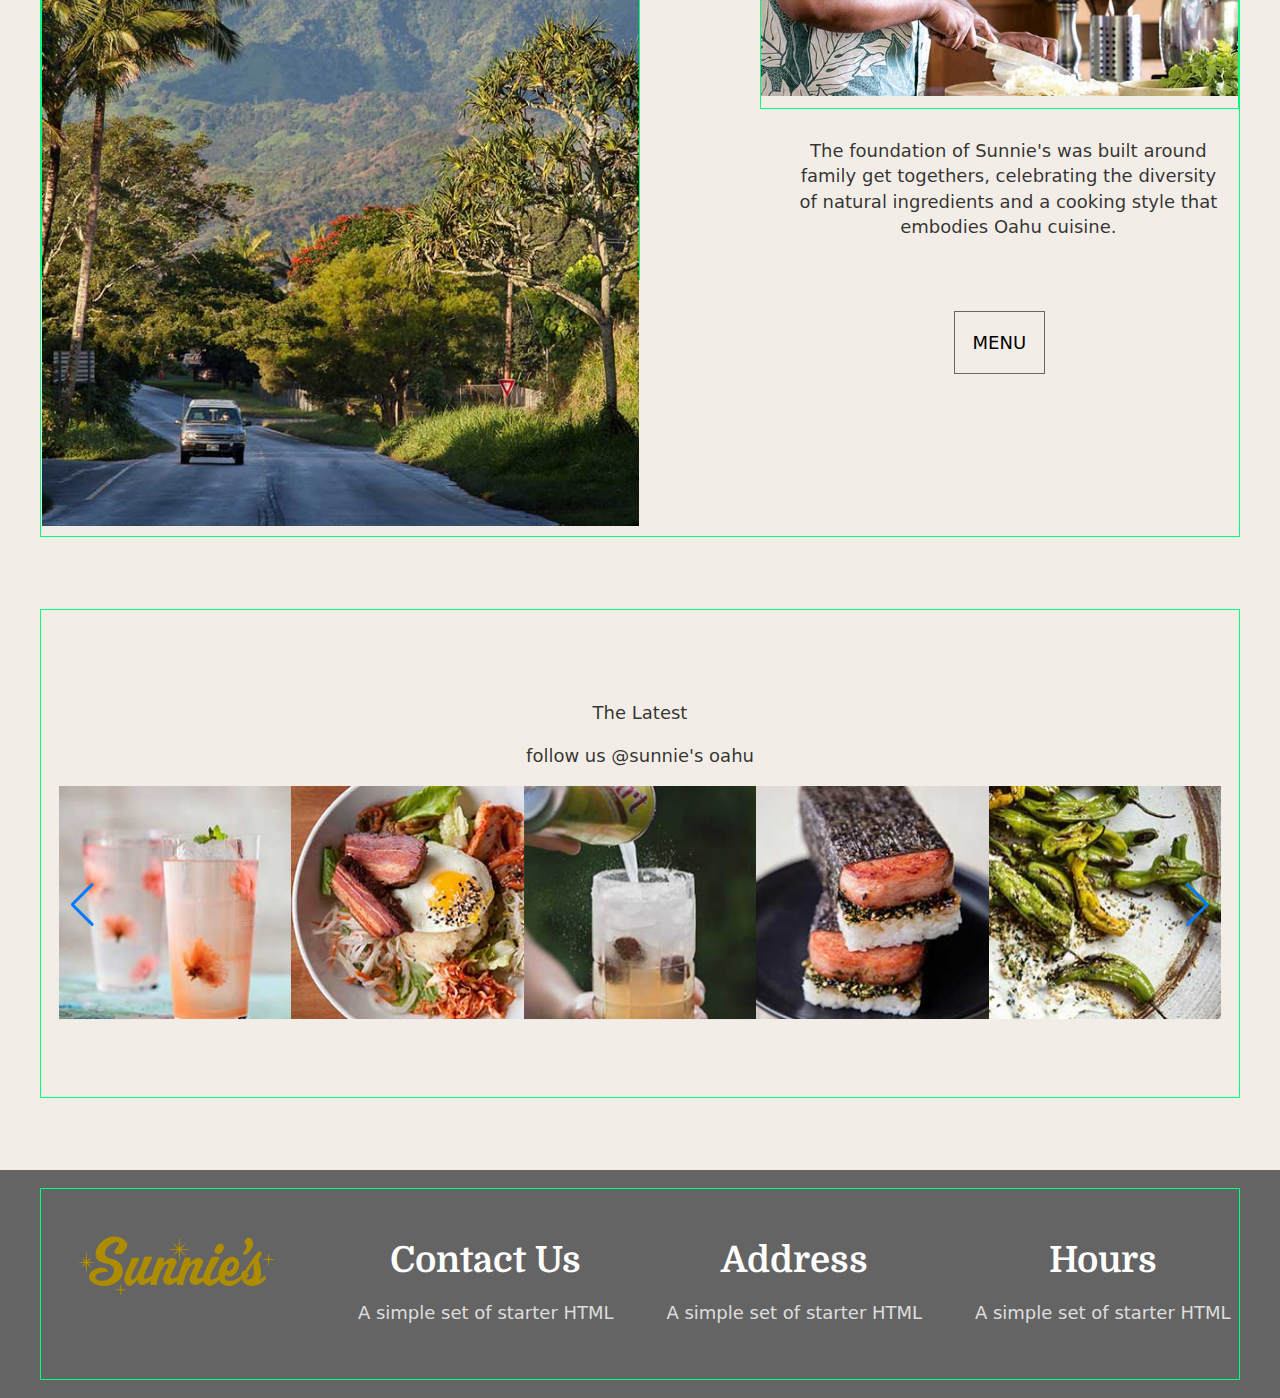
==== commit 273cff5d: "EDITS" ====
--- a/index.html
+++ b/index.html
@@ -45,9 +45,9 @@
                 </svg>
             </button>
             <ul class="site-menu">
-                <li><a href="index.html">Home</a></li>
-                <li><a href="products.html">Products</a></li>
-                <li><a href="about.html">About</a></li>
+                <li><a href="ourstory.html">Our Story</a></li>
+                <li><a href="visit.html">Visit</a></li>
+                <li><a href="menu.html">Menu</a></li>
 
             </ul>
         </nav>
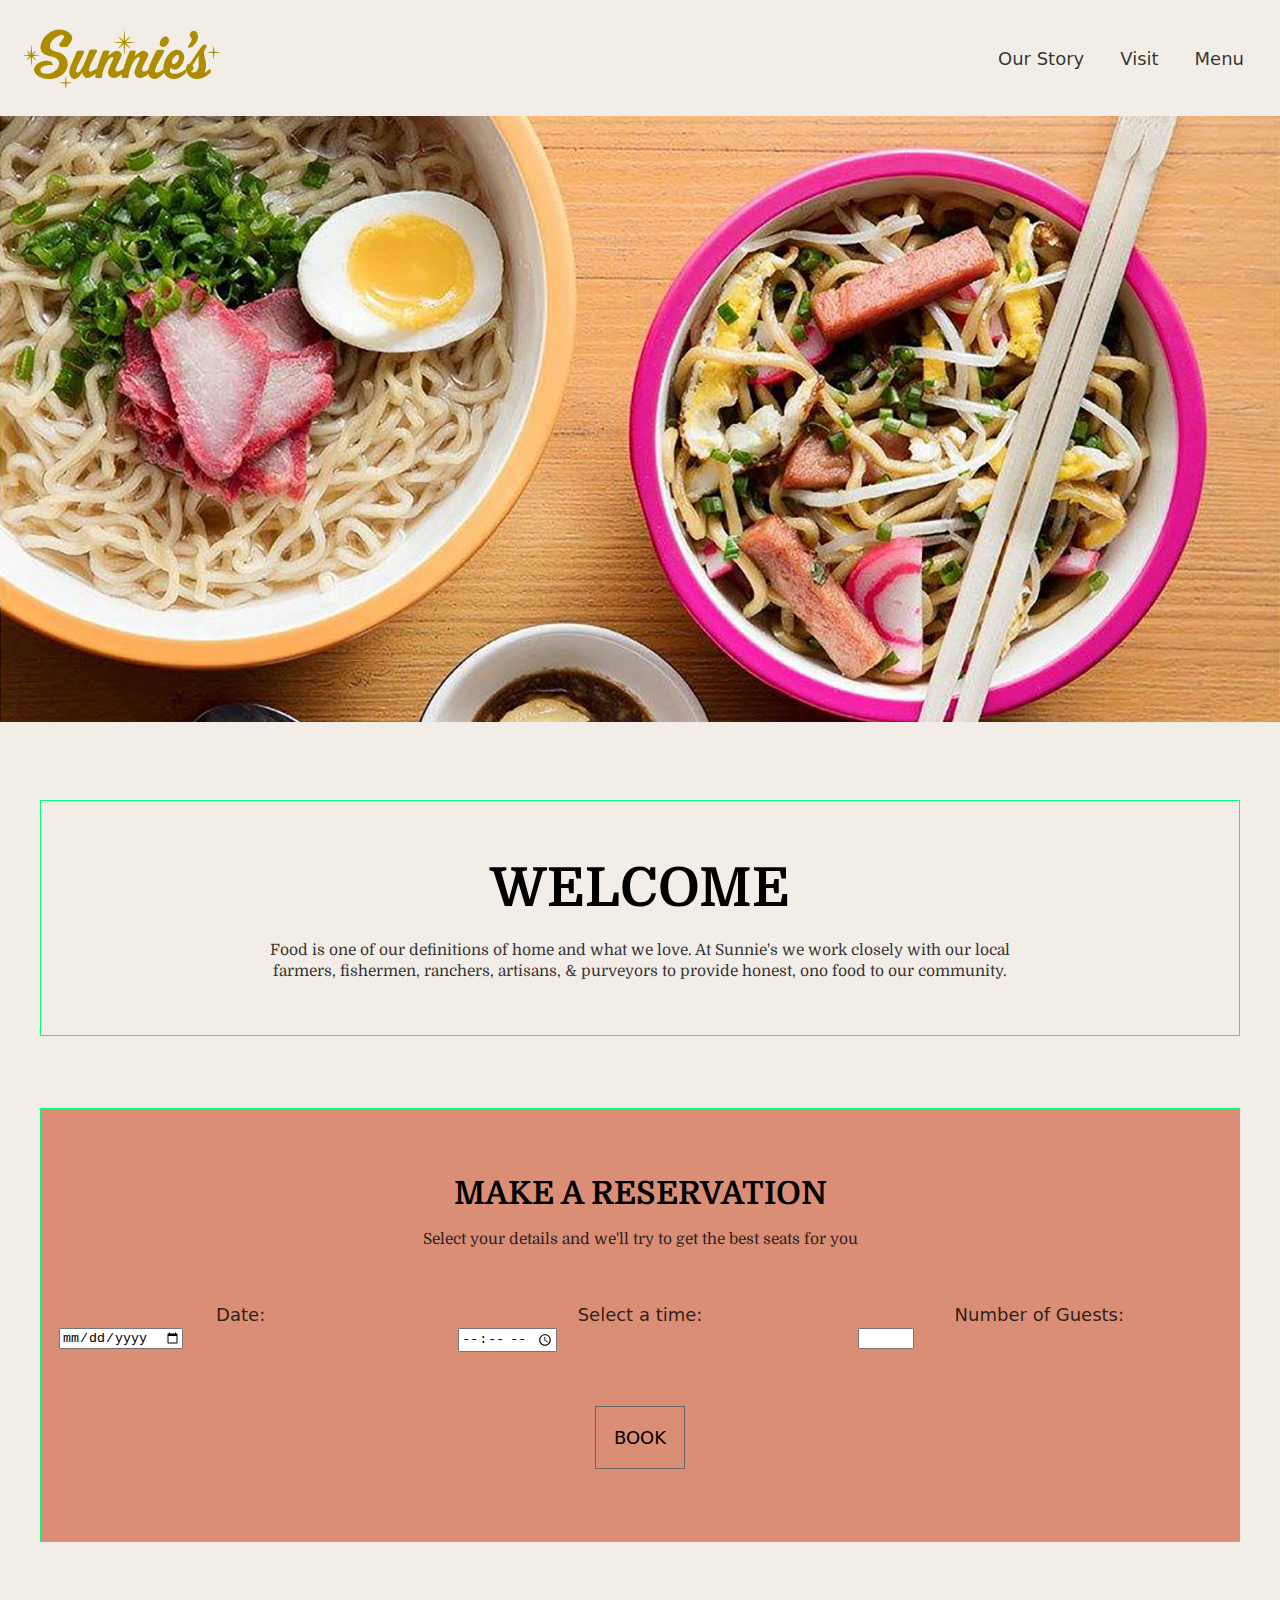
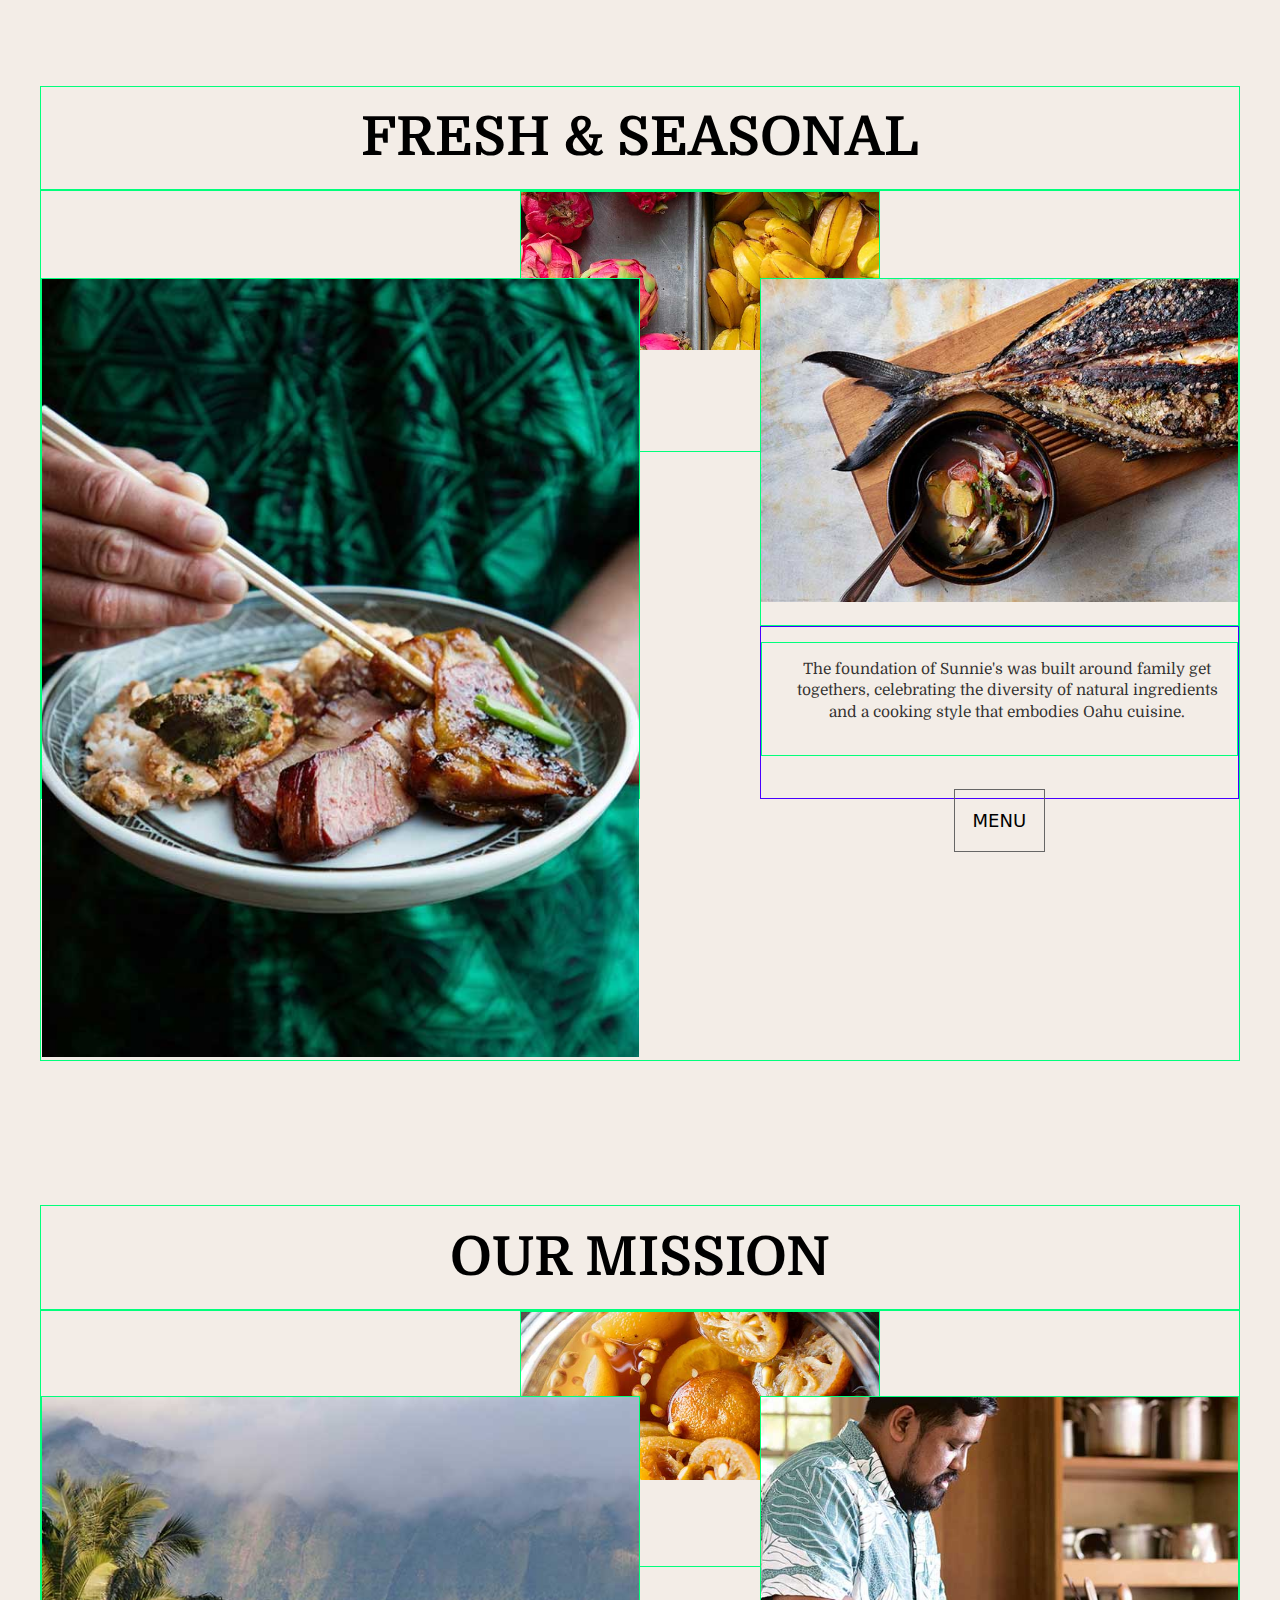
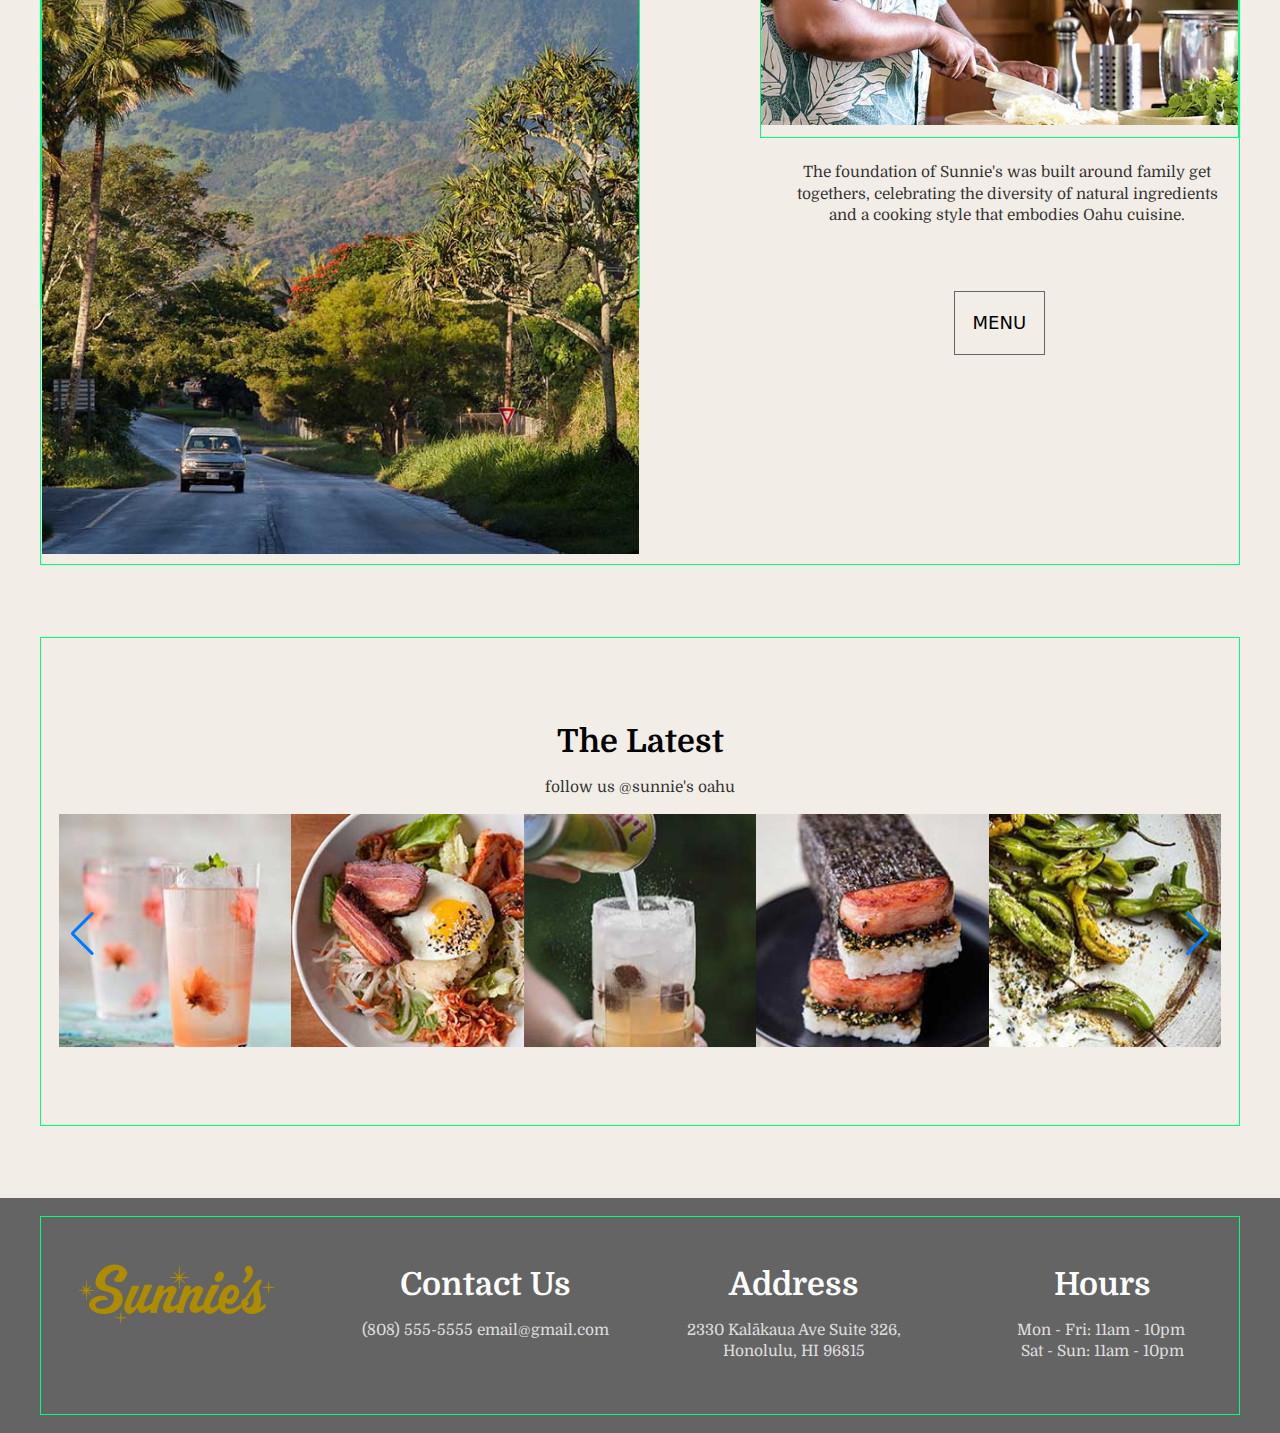
==== commit c474e67a: "edit" ====
--- a/index.html
+++ b/index.html
@@ -77,7 +77,7 @@
 
                 <div class="row">
                     <div class="two-thirds centered">
-                        <h1>Welcome</h1>
+                        <h1>WELCOME</h1>
                         <p>Food is one of our definitions of home and what we love. At Sunnie's we work closely
                             with our local farmers, fishermen, ranchers, artisans, & purveyors to provide
                             honest, ono
@@ -95,7 +95,7 @@
 
 
                     <div class="reservation-form">
-                        <h2>Make a Reservation</h2>
+                        <h2>MAKE A RESERVATION</h2>
                         <p>Select your details and we'll try to get the best seats for you</p>
 
                         <form>
@@ -117,8 +117,9 @@
                                 </div>
                             </div>
 
-
-                            <input type="submit" value="book">
+                            <a href="#" class="button">Book</a>
+                            <!-- <input type="submit" value="book"> -->
+
 
                         </form>
                     </div>
@@ -133,7 +134,7 @@
                 <div class="container">
 
 
-                    <h1>Fresh & Seasonal</h1>
+                    <h1>FRESH & SEASONAL</h1>
 
                 </div>
 
@@ -194,7 +195,7 @@
                 <div class="container">
 
 
-                    <h1>Our Mission</h1>
+                    <h1>OUR MISSION</h1>
 
                 </div>
 
@@ -243,7 +244,7 @@
             <div class="container">
 
                 <section class="carousel">
-                    <p>The Latest</p>
+                    <h2>The Latest</h2>
                     <p>follow us @sunnie's oahu</p>
                     <!-- CAROUSEL IN BODY -->
                     <!-- Slider main container -->
@@ -357,17 +358,19 @@
 
                 <div class="one-fourth">
                     <h2>Contact Us</h2>
-                    <p>A simple set of starter HTML</p>
+                    <p>(808) 555-5555
+                        email@gmail.com</p>
                 </div>
 
                 <div class="one-fourth">
                     <h2>Address</h2>
-                    <p>A simple set of starter HTML</p>
+                    <p>2330 Kalākaua Ave Suite 326,
+                        Honolulu, HI 96815 </p>
                 </div>
 
                 <div class="one-fourth">
                     <h2>Hours</h2>
-                    <p>A simple set of starter HTML</p>
+                    <p>Mon - Fri: 11am - 10pm ​<br> ​Sat - Sun: 11am - 10pm</p>
                 </div>
 
             </div>
--- a/css/style.css
+++ b/css/style.css
@@ -141,6 +141,7 @@
     /* SET THE LEADING (LINE-HEIGHT) FOR ALL BODY TEXT */
     line-height: 1.4;
 
+
 }
 
 /* SET THE FONT FAMILY AND MARGINS FOR ALL HEADINGS */
@@ -153,6 +154,7 @@
     font-optical-sizing: auto;
     font-weight: weight;
     font-style: normal;
+
 }
 
 /* SET H1 FONT SIZE AND LEADING */
@@ -163,7 +165,7 @@
 
 /* SET H2 FONT SIZE AND LEADING */
 h2 {
-    font-size: 2em;
+    font-size: 32px;
     line-height: 1.2;
 }
 
@@ -181,6 +183,8 @@
 
     /* NEW SCHOOL WIDOW SLAYER */
     /* text-wrap: pretty; */
+    font-size: 15.5px;
+    font-family: domine;
 
 }
 
@@ -279,6 +283,7 @@
 
     .one-third {
         grid-column: auto / span 4;
+
     }
 
     .two-thirds {
@@ -784,6 +789,16 @@
 }
 
 
+
+.aboutchef {
+    text-align: left;
+
+    p {
+        text-wrap: pretty;
+    }
+}
+
+
 .customgrid1 {
     /* background: pink; */
 
@@ -936,7 +951,7 @@
     /* SET THE BUTTON COLORS */
     border: 1px solid var(--color-links-dark);
     /* background-color: var(--color-links-dark); */
-    color: black;
+    color: rgb(0, 0, 0);
 
     /* ENABLE BOX MODEL STYLING */
     display: inline-block;
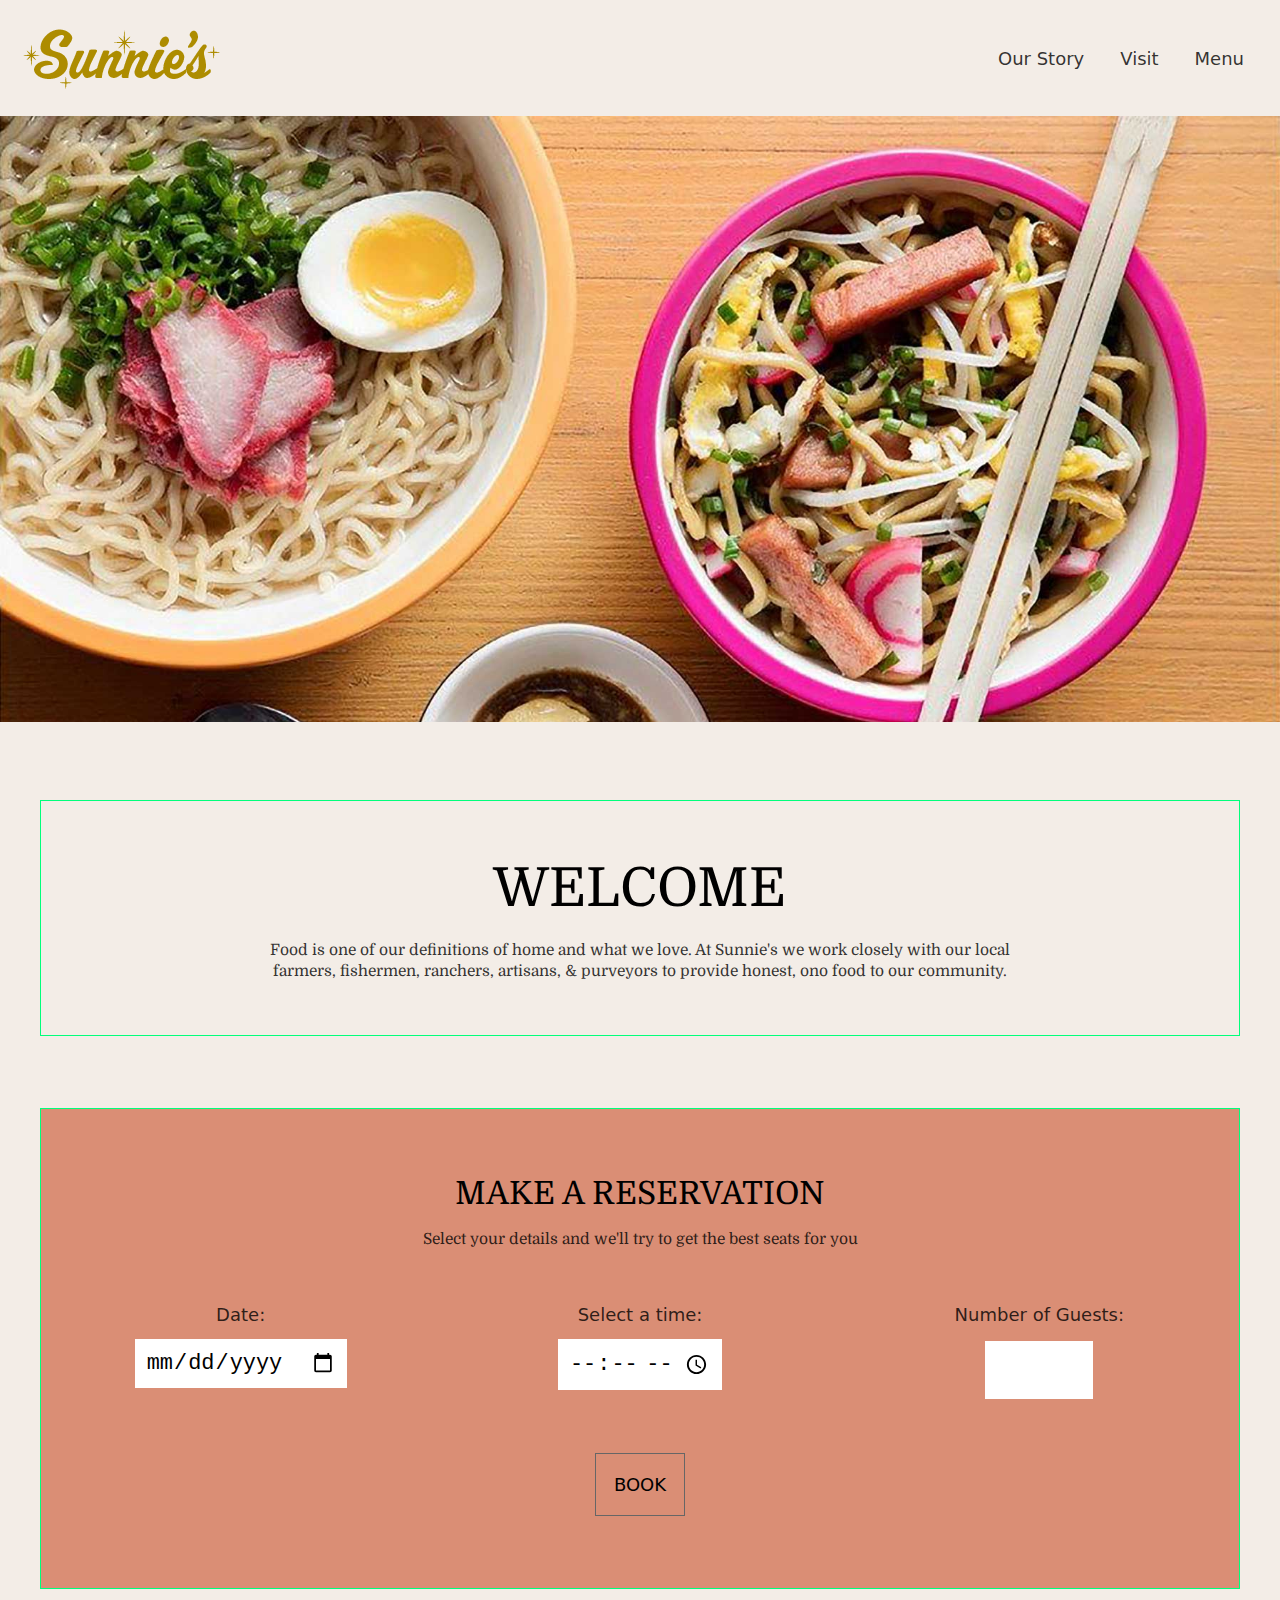
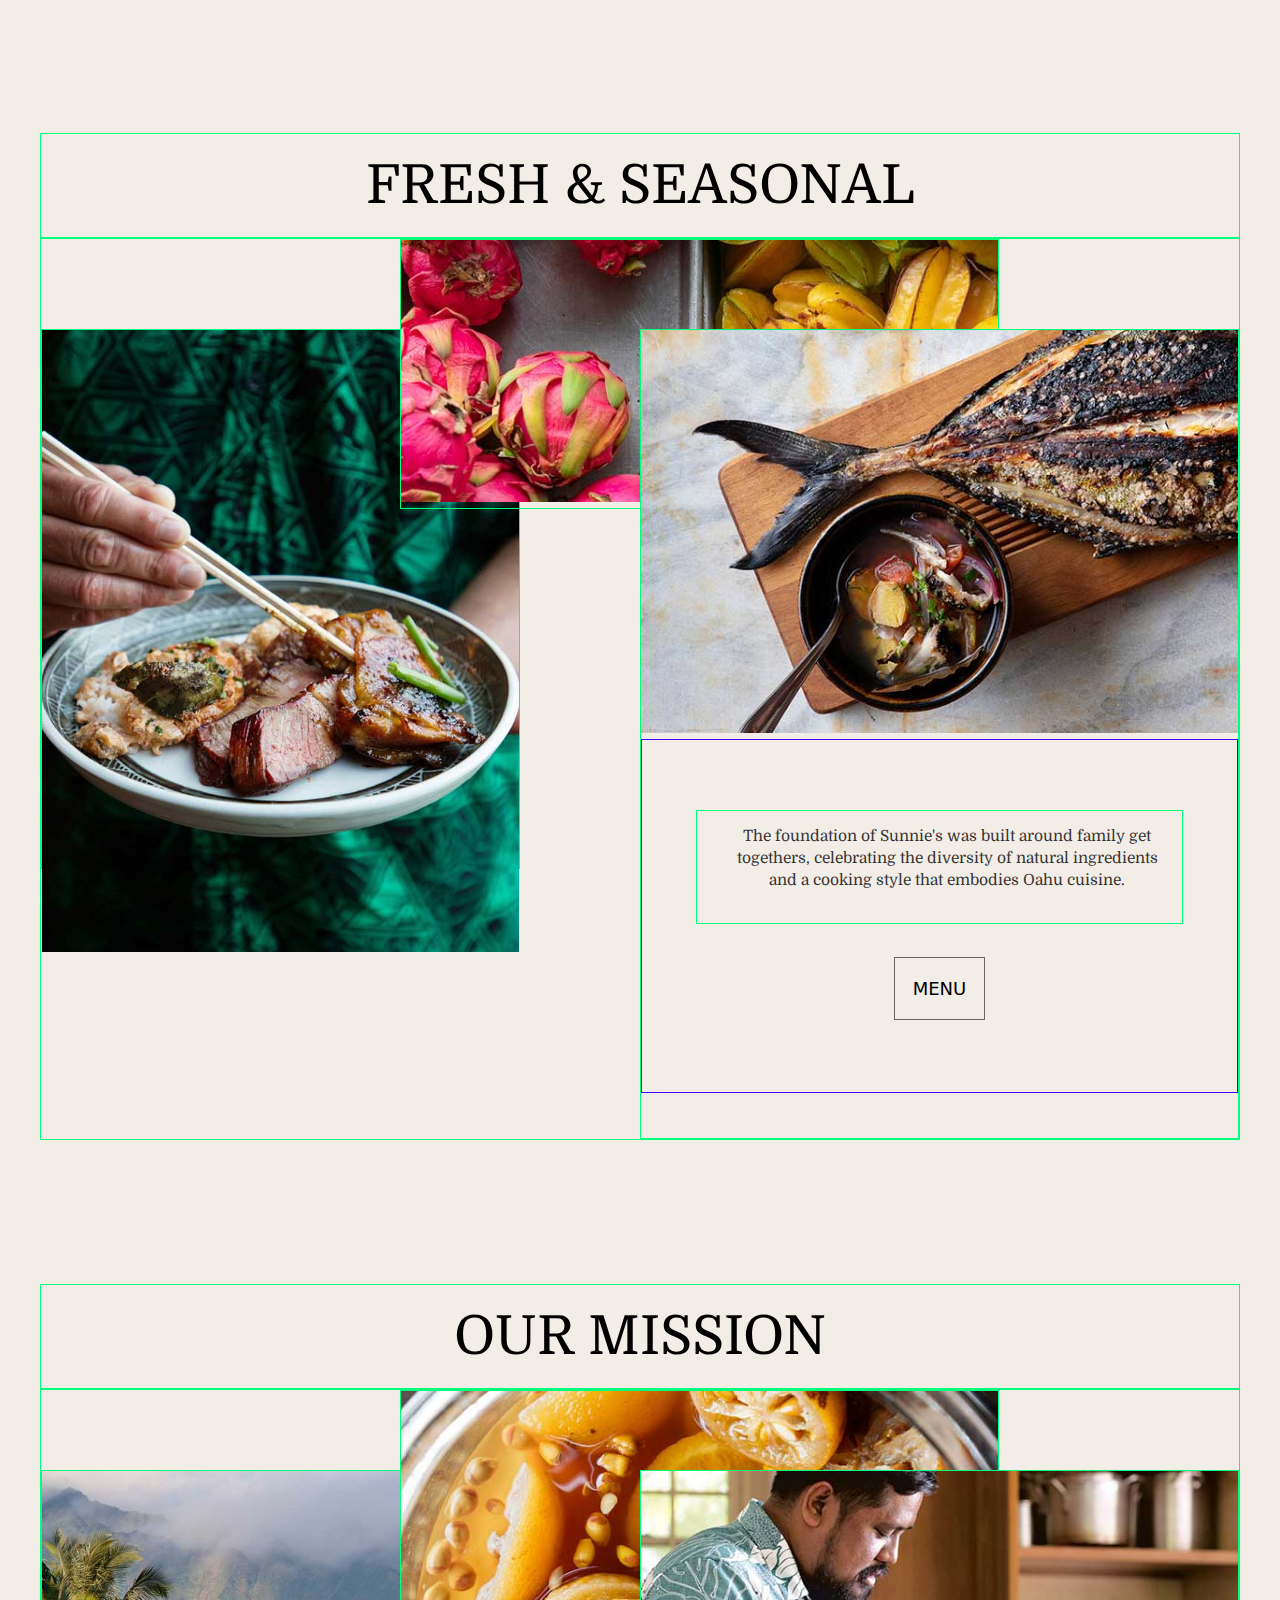
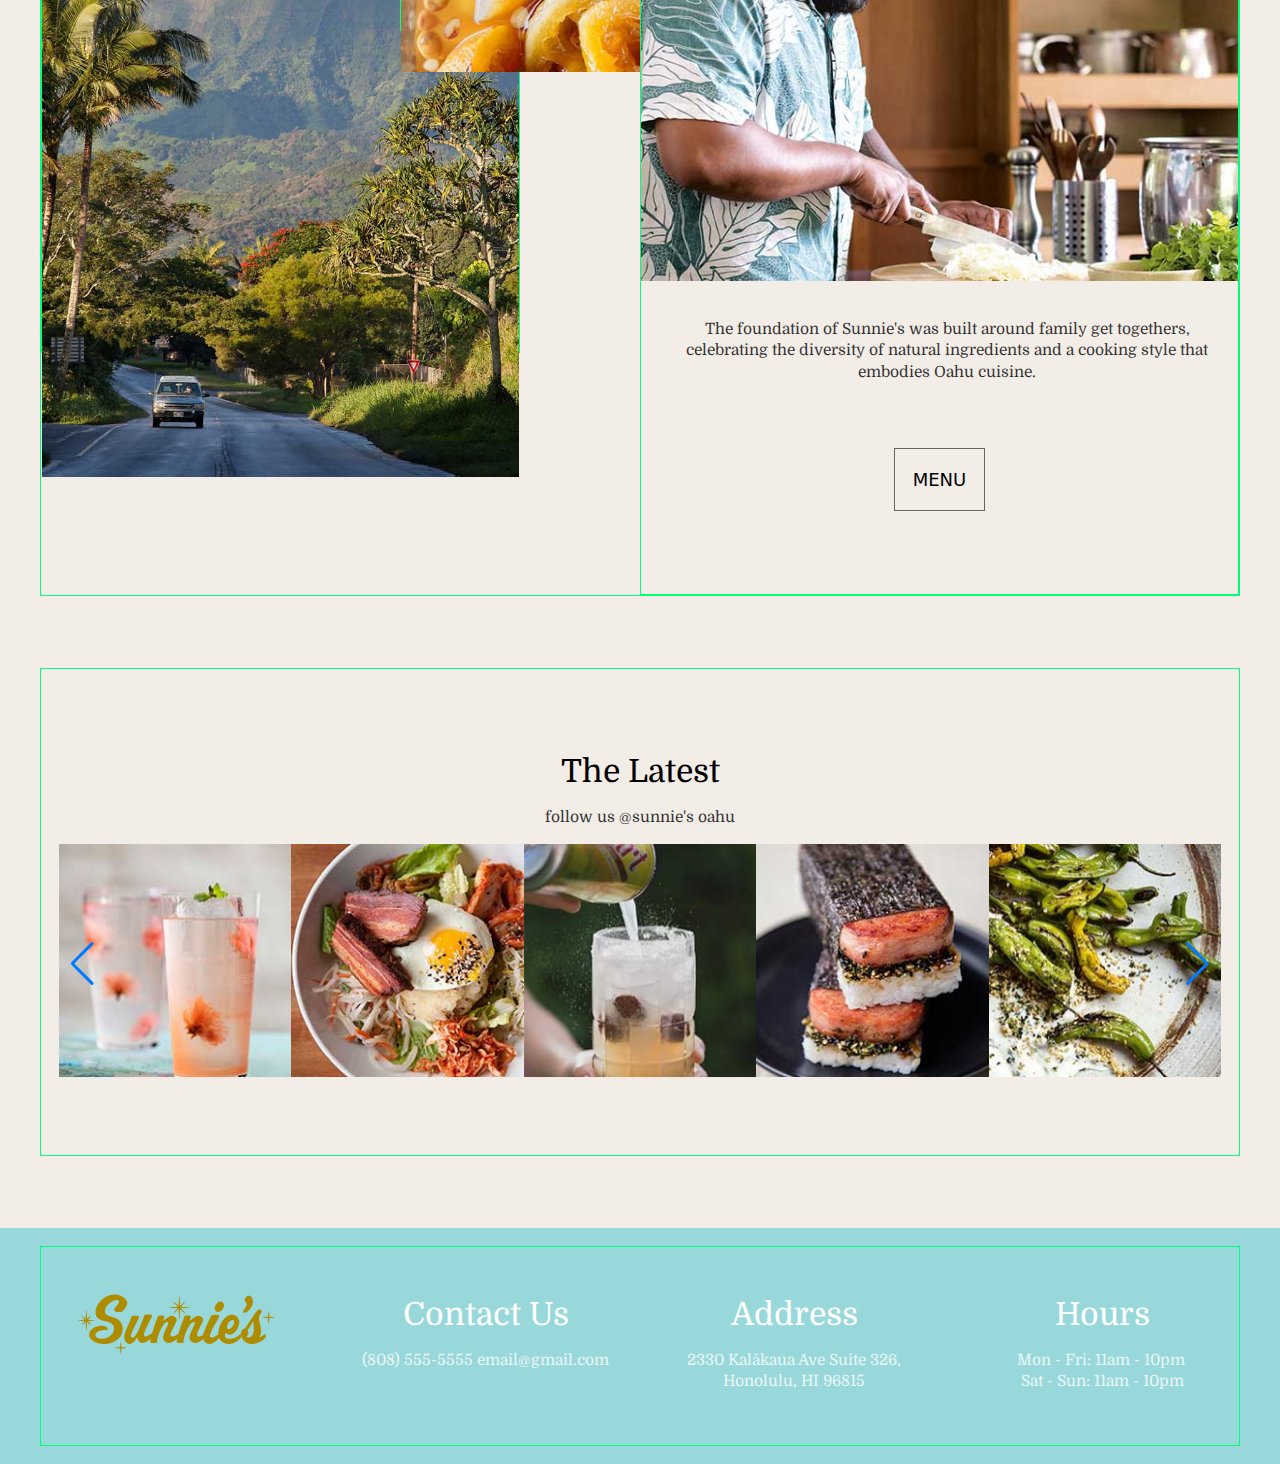
==== commit 5c8a8490: "upadte grids" ====
--- a/index.html
+++ b/index.html
@@ -158,21 +158,25 @@
                         <div class="img3">
                             <img src="img/IMG3_fryfish.jpg">
 
-
-
-
-                        </div>
-
-
-
-
-                        <div class="blurb">
-                            <p>The foundation of Sunnie's was built around family get togethers,
-                                celebrating the
-                                diversity of natural ingredients and a cooking style that embodies Oahu cuisine.</p>
-
-                            <a href="#" class="button">Menu</a>
-                        </div>
+                            <div class="blurb">
+                                <p>The foundation of Sunnie's was built around family get togethers,
+                                    celebrating the
+                                    diversity of natural ingredients and a cooking style that embodies Oahu cuisine.</p>
+
+                                <a href="#" class="button">Menu</a>
+                            </div>
+
+
+
+
+                        </div>
+
+
+
+
+
+
+
 
 
 
--- a/css/style.css
+++ b/css/style.css
@@ -66,7 +66,7 @@
     --color-hero-text: rgb(255 255 255 / .8);
     --color-hero-headings: rgb(255 255 255 / 1);
 
-    --color-sitefooter-background: rgb(100 100 100);
+    --color-sitefooter-background: rgb(153 216 218 / 1);
     --color-sitefooter-text: rgb(255 255 255 / .8);
     --color-sitefooter-headings: rgb(255 255 255 / 1);
     --color-sitefooter-links: rgb(255 255 255);
@@ -152,7 +152,7 @@
     margin: .4em 0;
     font-family: "Domine", serif;
     font-optical-sizing: auto;
-    font-weight: weight;
+    font-weight: lighter;
     font-style: normal;
 
 }
@@ -747,11 +747,7 @@
 
 /* RESERVATION FORM */
 
-label,
-input {
-    display: block;
-
-}
+
 
 .reservation-form {
     padding: 3em 1em;
@@ -765,6 +761,23 @@
     h2 {
         text-align: center;
     }
+
+    label,
+    input {
+        display: block;
+
+    }
+
+    input {
+        margin: .5em auto 0 auto;
+        padding: .5em;
+        font-size: 1.5em;
+        border: none;
+        background-color: wh;
+
+    }
+
+
 
 }
 
@@ -795,7 +808,17 @@
 
     p {
         text-wrap: pretty;
-    }
+        text-align: left;
+    }
+
+    h1 {
+        text-align: left;
+        text-transform: uppercase;
+
+
+
+    }
+
 }
 
 
@@ -803,7 +826,7 @@
     /* background: pink; */
 
     display: grid;
-    grid-template-columns: 40% 10% 10% 10% 30%;
+    grid-template-columns: 30% 10% 10% 30% 20%;
     grid-template-rows: 10% 20% 20% 20% 30%;
     /* min-height: 100svh; */
 
@@ -820,13 +843,15 @@
         border: 1px solid rgb(0, 255, 123);
         grid-column: 2 / 5;
         grid-row: 1 / 3;
+        z-index: 20;
     }
 
     .img3 {
         /* background: rgb(127, 127, 127); */
         border: 1px solid rgb(0, 255, 123);
         grid-column: 4 / 6;
-        grid-row: 2 / 4;
+        grid-row: 2 / 6;
+        z-index: 30;
 
     }
 
@@ -834,18 +859,62 @@
     .blurb {
 
         border: 1px solid rgb(72, 0, 255);
-        grid-column: 4 / 6;
-        grid-row: 4 / 5;
-
-
-    }
-
-
-
-}
-
-
-
+        /* grid-column: 4 / 6;
+        grid-row: 4 / 5; */
+        padding: 3em;
+
+
+    }
+
+
+
+}
+
+
+
+.customgrid2 {
+    /* background: pink; */
+    display: grid;
+    grid-template-columns: 16.6% 16.6% 16.6% 16.6% 16.6% 16.6%;
+    grid-template-rows: 16.6% 16.6% 16.6% 16.6% 16.6% 16.6%;
+    min-height: 70svh;
+
+    .img1 {
+        /* background: rgb(218, 216, 216); */
+        /* border: 1px solid rgb(255, 0, 0); */
+        grid-column: 1/ 3;
+        grid-row: 4/ 7;
+        z-index: 10;
+    }
+
+    .img2 {
+        /* background: rgb(80, 80, 80); */
+        /* border: 1px solid rgb(68, 0, 255); */
+        grid-column: 2 / 6;
+        grid-row: 2 / 5;
+    }
+
+    .img3 {
+        /* background: rgb(91, 48, 48); */
+        /* border: 1px solid rgb(0, 0, 0); */
+        grid-column: 5 / 7;
+        grid-row: 1 / 4;
+
+    }
+
+
+    .img4 {
+        /* background: rgb(36, 144, 131); */
+        /* border: 1px solid rgb(149, 102, 142); */
+        grid-column: 3 / 6;
+        grid-row: 4 / 7;
+        padding: 5em 5em;
+
+    }
+
+
+
+}
 
 
 /* MISSION */
